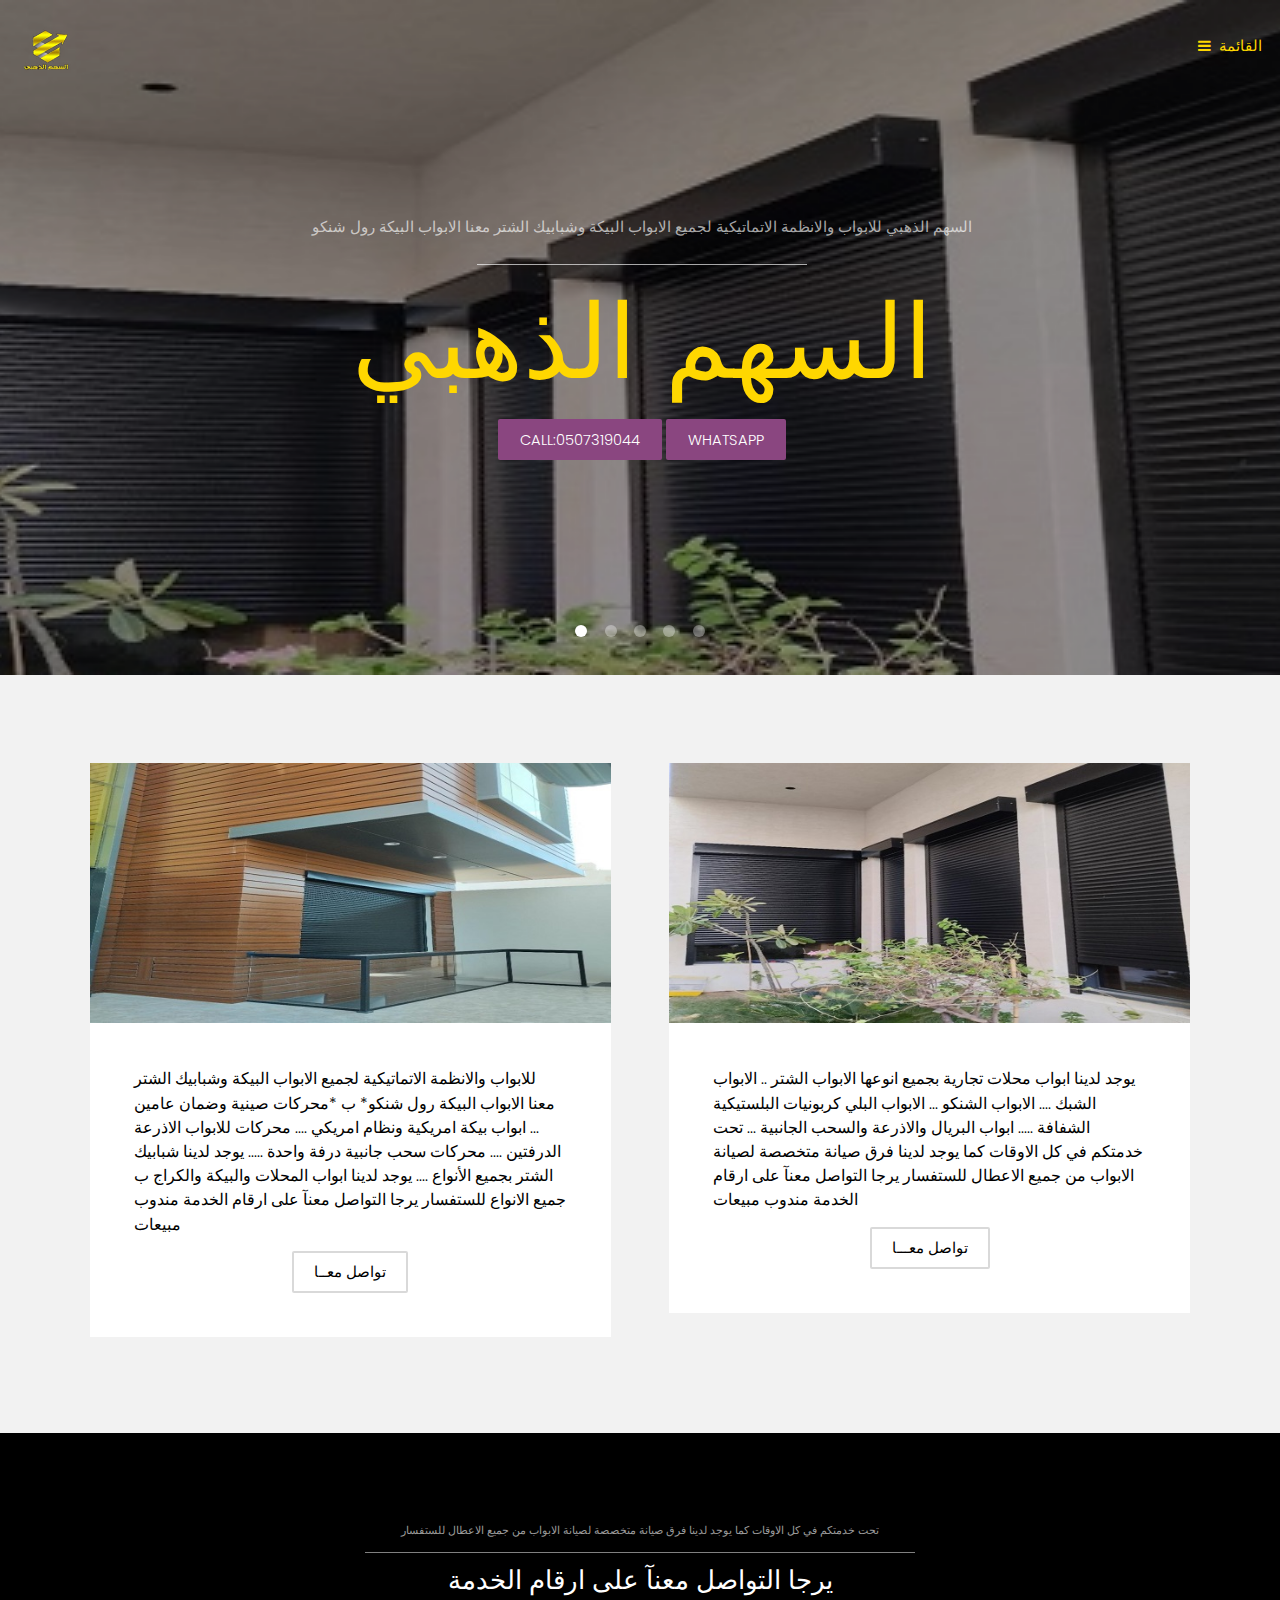
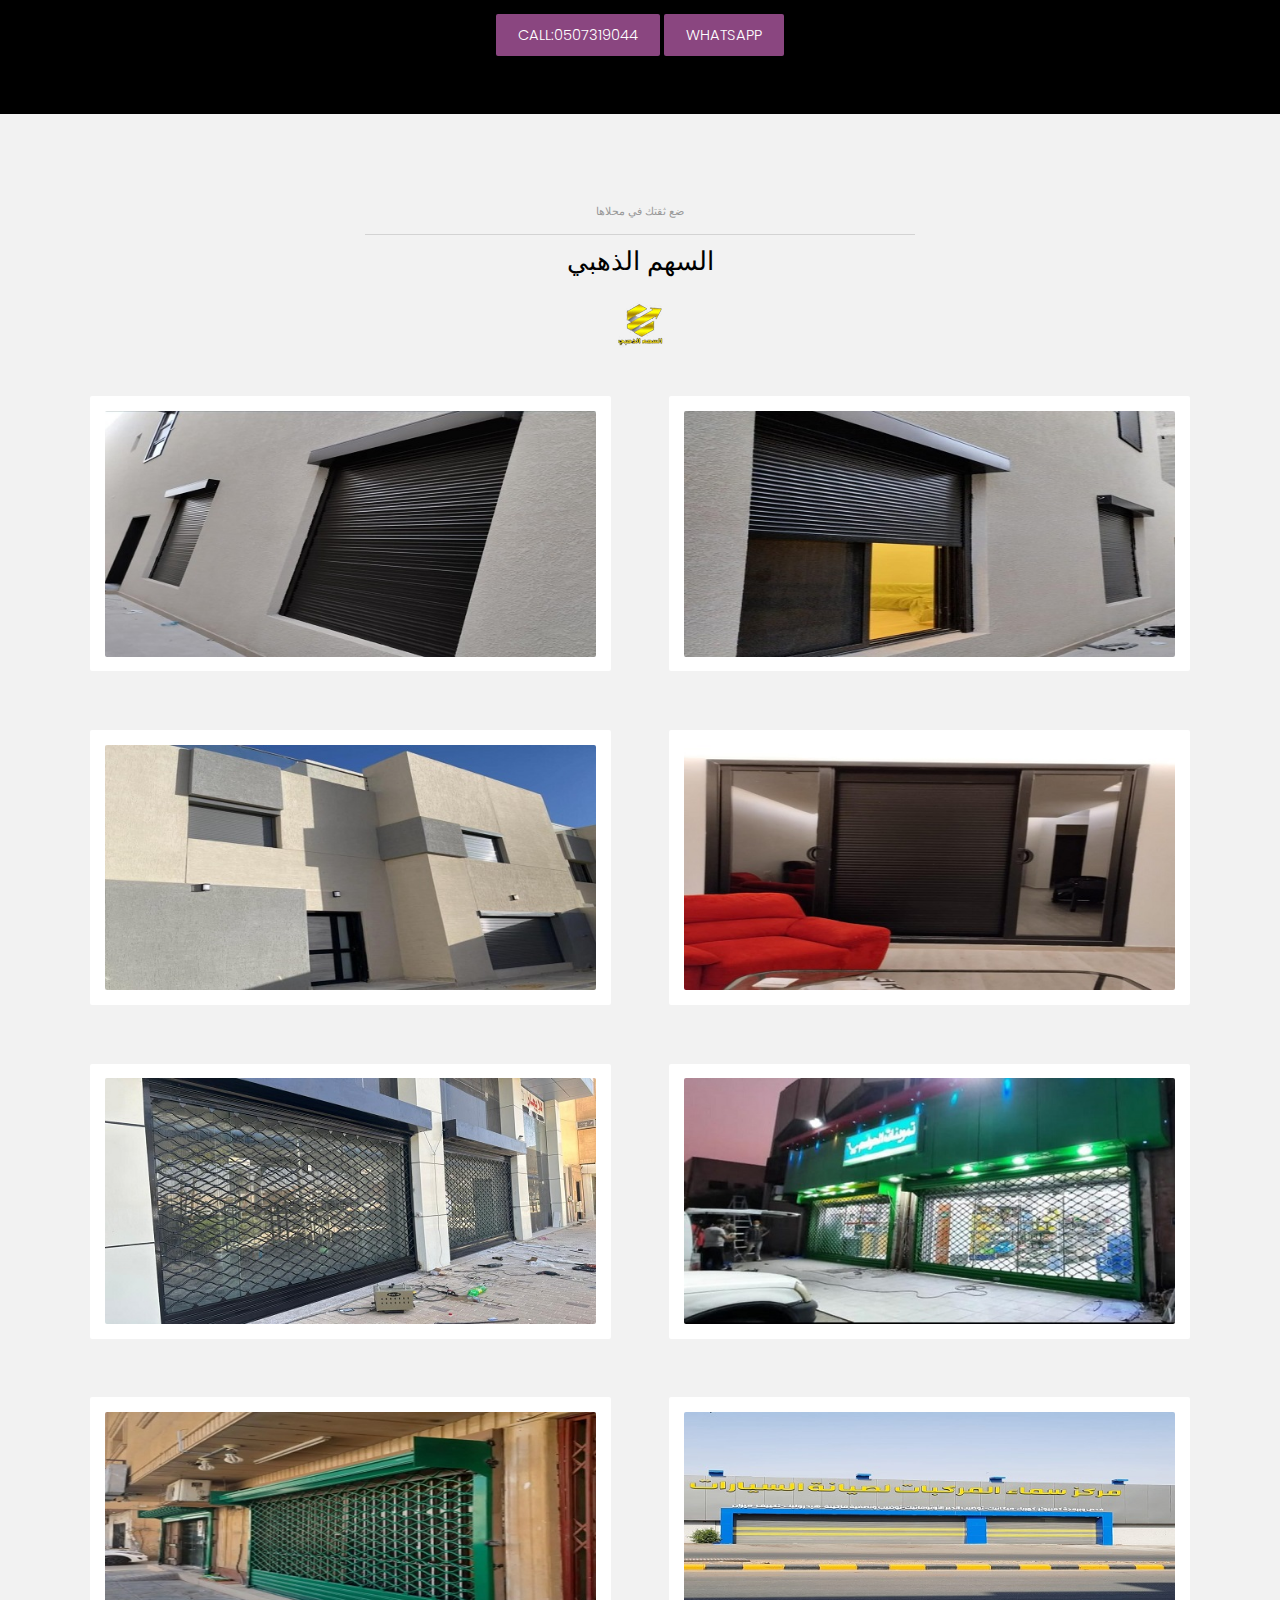
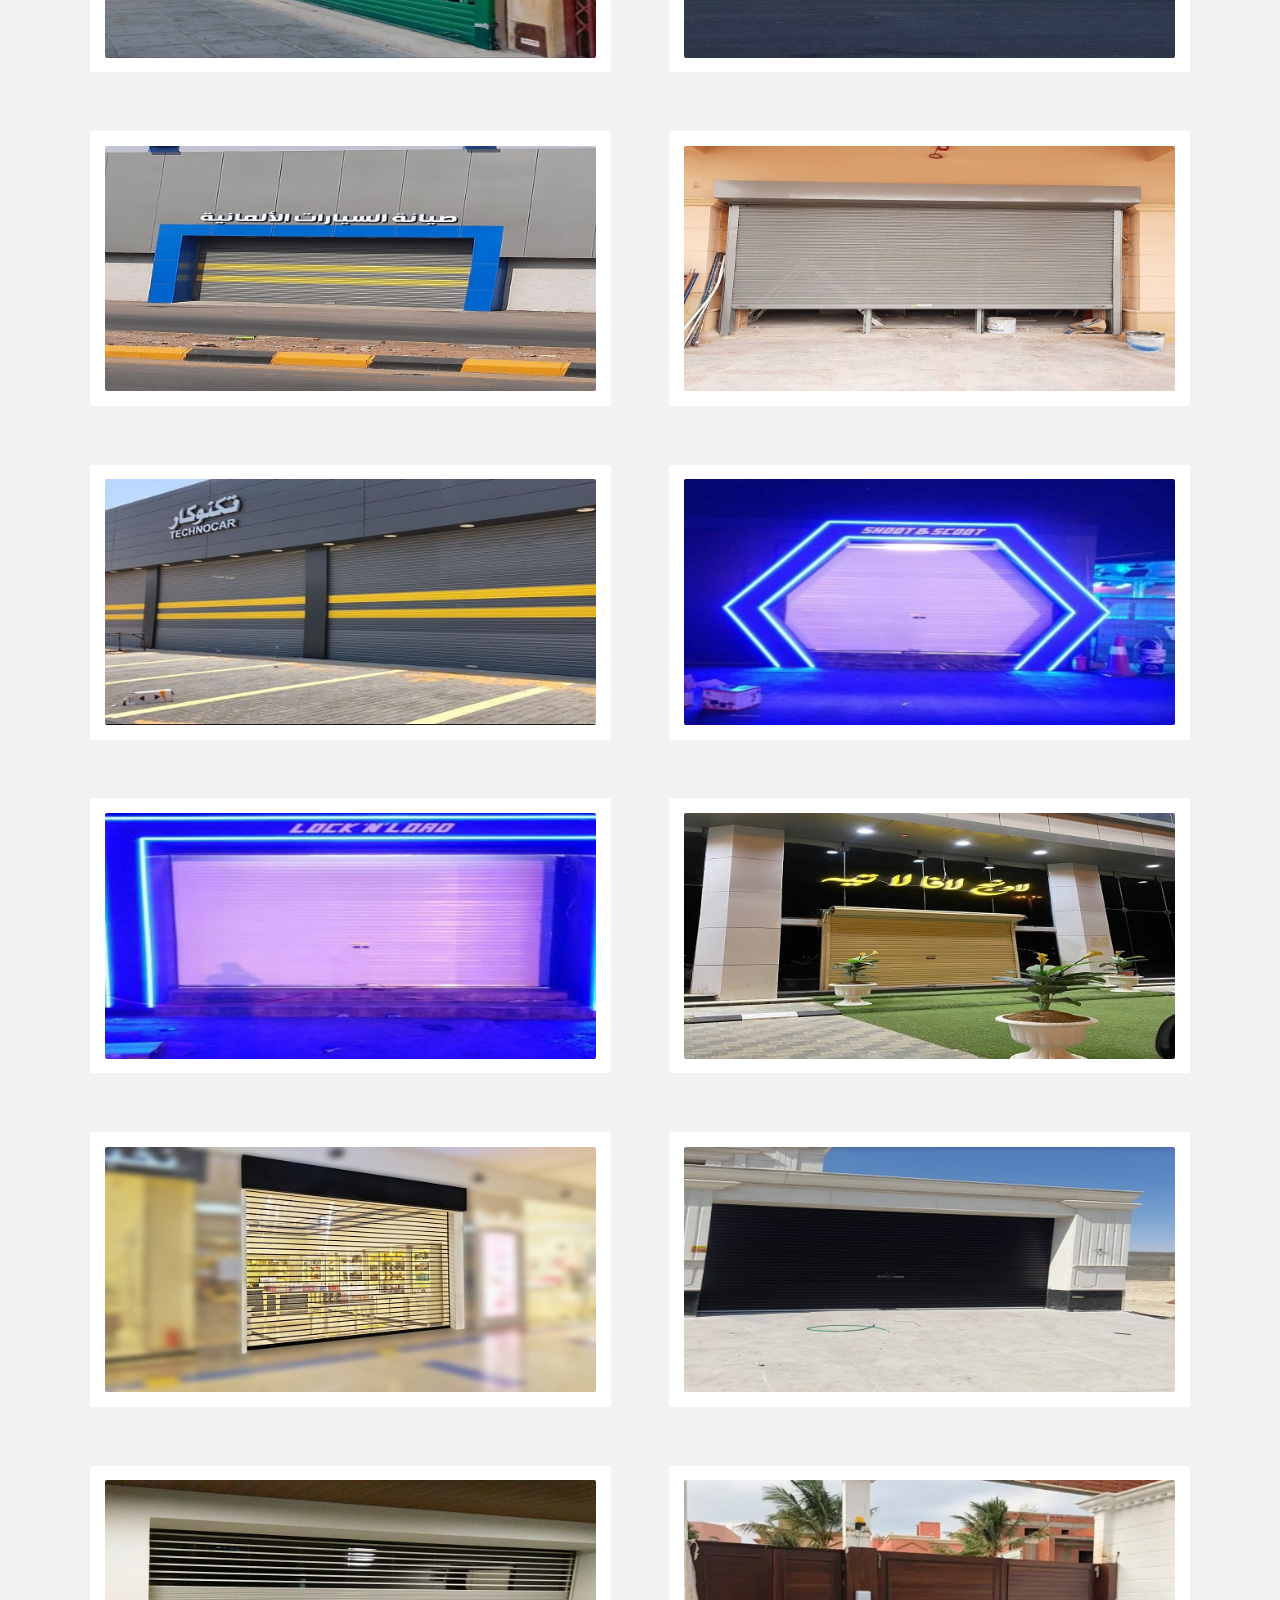
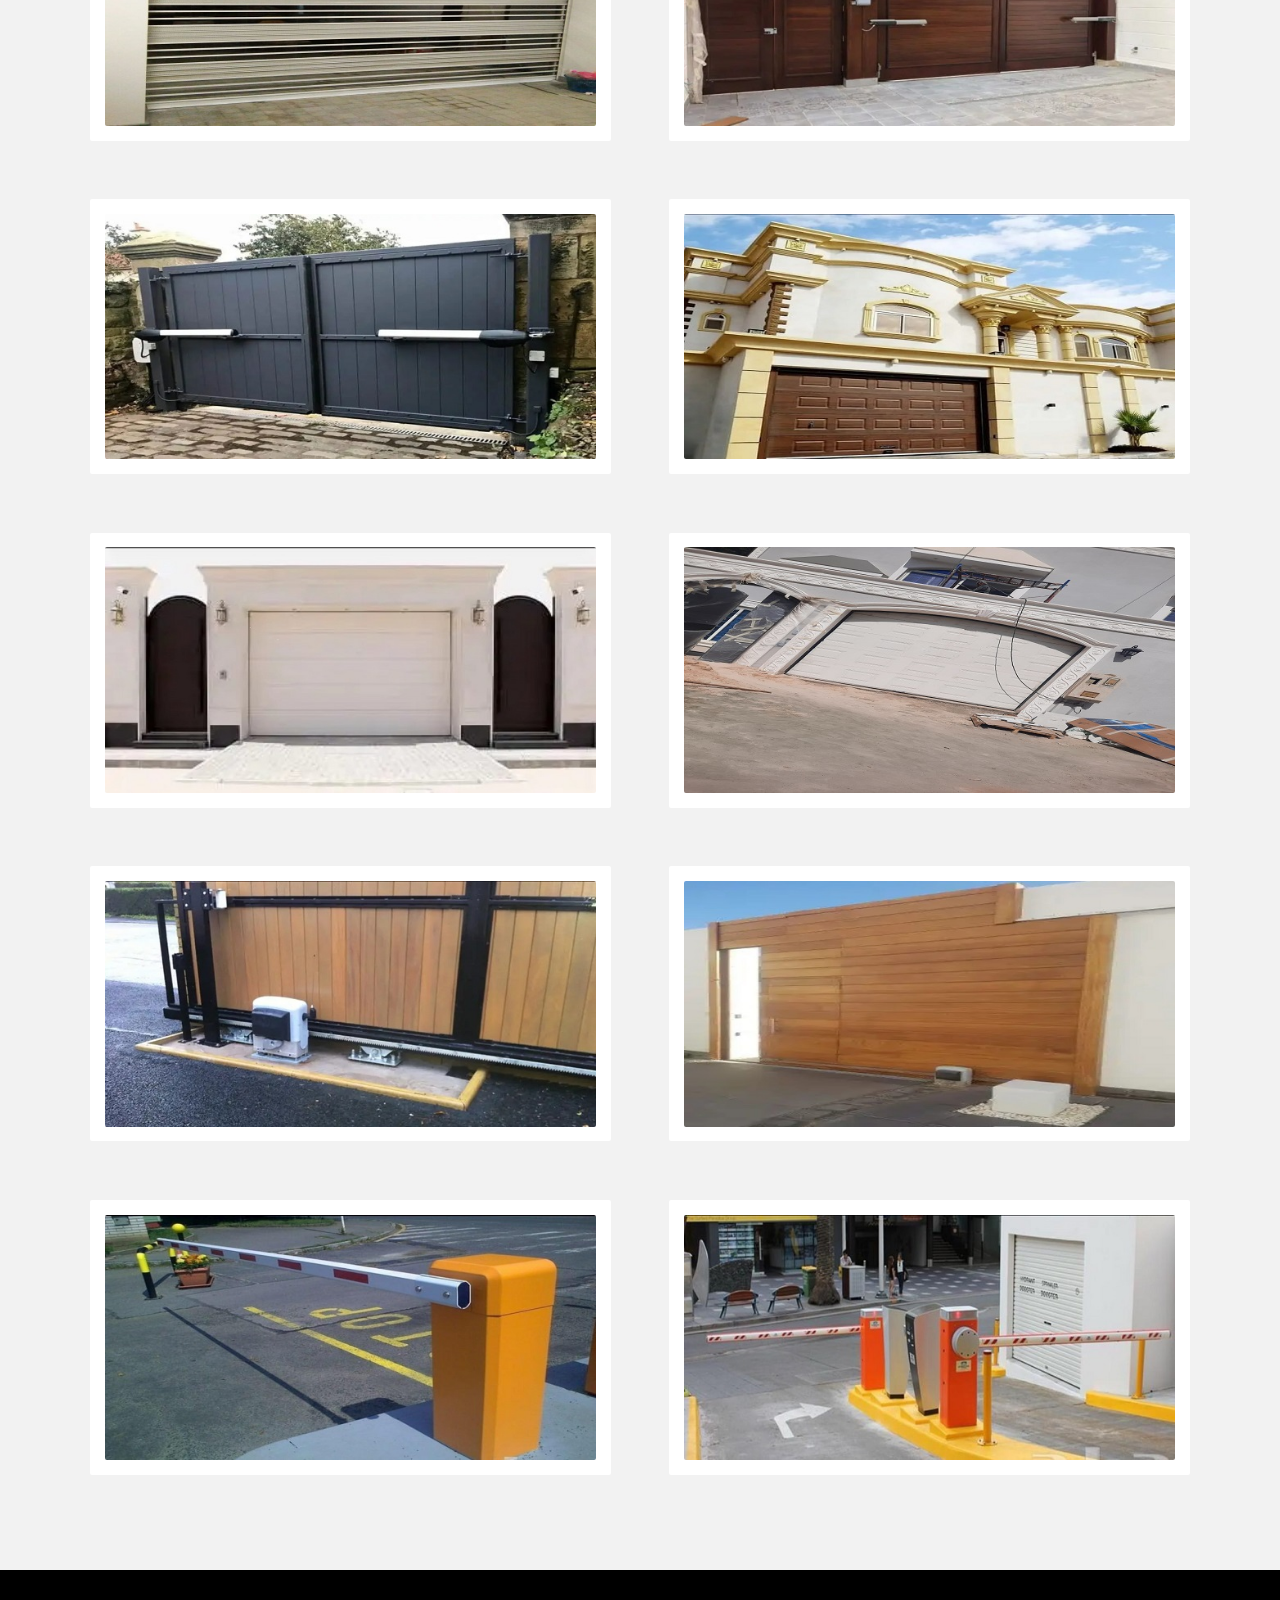
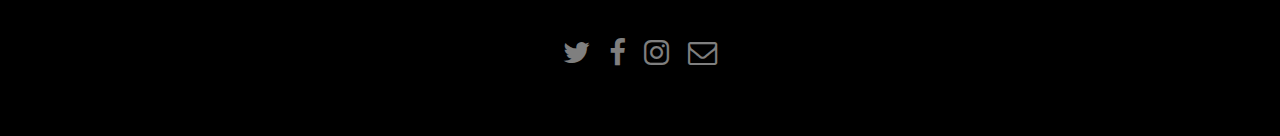
==== index.html @ 0636a615 "Add files via upload" ====
<!DOCTYPE HTML>
<!--
	Hielo by TEMPLATED
	templated.co @templatedco
	Released for free under the Creative Commons Attribution 3.0 license (templated.co/license)
-->
<html>
	<head>
		<title>Hielo by TEMPLATED</title>
		<meta charset="utf-8" />
		<meta name="viewport" content="width=device-width, initial-scale=1" />
		<link rel="stylesheet" href="assets/css/main.css" />
	</head>
	<body>

		<!-- Header -->
			<header id="header" class="alt">
				<div class="logo"><a href="index.html"><img src="images/lop.png"  /> </a></div>
				<a style="color:gold" href="#menu">القائمة</a>
			</header>

		<!-- Nav -->
			<nav id="menu">
				<ul class="links">
					<li><a href="index.html">الرئسية</a></li>
					<li><a href="generic.html">نبذة عنا</a></li>
					
				</ul>
			</nav>

		<!-- Banner -->
			<section class="banner full">
				<article>
					<img src="images/2.jpg" alt="" />
					<div class="inner">
						<header>
							<p>السهم الذهبي للابواب والانظمة الاتماتيكية لجميع الابواب البيكة وشبابيك الشتر معنا الابواب البيكة رول شنكو <a href="https://templated.co"></a></p>
						
							<h2 style="color:gold">السهم الذهبي</h2>
							<samp>
								<img src="images/lop.png" alt="" />
								<a  href="tel:0507319044" class="button special"> CALL:0507319044</a>
								<a href="https://api.whatsapp.com/send?phone=+966507319044" class="button special">WhatsApp </a>
							</samp>
						</header>
					</div>
				</article>
				<article>
					<img src="images/20.jpg" alt="" />
					<div class="inner">
						<header>
							<p>محركات صينية وضمان عامين ... ابواب بيكة امريكية ونظام امريكي .... محركات للابواب الاذرعة الدرفتين</p>
							<h2 style="color:gold">السهم الذهبي</h2>
							<samp>
								<a href="tel:0507319044" class="button special">CALL:0507319044</a>
								<a href="ttps://api.whatsapp.com/send?phone=0507319044" class="button special">WhatsApp </a>
							</samp>
						</header>
					</div>
				</article>
				<article>
					<img src="images/4.jpg"  alt="" />
					<div class="inner">
						<header>
							<p>محركات سحب جانبية درفة واحدة ..... يوجد لدينا شبابيك الشتر بجميع الأنواع .... يوجد لدينا ابواب المحلات والبيكة والكراج ب جميع الانواع</p>
							<img src="images/logo.jpg"  alt="" />
								
							<h2 style="color:gold">السهم الذهبي</h2>
							<samp>
								<a href="tel:0507319044" class="button special">CALL:0507319044</a>
								<a href="https://api.whatsapp.com/send?phone=+966507319044" class="button special">WhatsApp </a>
							</samp>
							
						</header>
					</div> 
				</article>
				<article>
					<img src="images/17.jpg"  alt="" />
					<div class="inner">
						<header>
							<p>الابواب الشبك .... الابواب الشنكو ... الابواب البلي كربونيات البلستيكية الشفافة ..... ابواب البريال والاذرعة والسحب الجانبية</p>
							<h2 style="color:gold">السهم الذهبي</h2>
						
							<samp>
								<a href="tel:0507319044" class="button special">CALL:0507319044</a>
								<a href="https://api.whatsapp.com/send?phone=+966507319044" class="button special">WhatsApp </a>
							</samp>
						
						</header>
					</div>
				</article>
				<article>
					<img src="images/12.jpg"  alt="" />
					<div class="inner">
						<header>
							<p>تحت خدمتكم في كل الاوقات كما يوجد لدينا فرق صيانة متخصصة لصيانة الابواب من جميع الاعطال للستفسار يرجا التواصل معنآ على ارقام الخدمة</p>
							<h2 style="color:gold">السهم الذهبي</h2>
							<samp>
								<a href="tel:0507319044" class="button special">CALL:0507319044</a>
								<a href="ttps://api.whatsapp.com/send?phone=0507319044" class="button special">WhatsApp </a>
							</samp>
						</header>
					</div>
				</article>
			</section>

		<!-- One -->
			<section id="one" class="wrapper style2">
				<div class="inner">
					<div class="grid-style">

						<div>
							<div class="box">
								<div class="image fit">
									<img src="images/1.jpg" alt="" />
								</div>
								<div class="content">
								
									<h4> للابواب والانظمة الاتماتيكية لجميع الابواب البيكة وشبابيك الشتر معنا الابواب البيكة رول شنكو* ب *محركات صينية وضمان عامين ... ابواب بيكة امريكية ونظام امريكي .... محركات للابواب الاذرعة الدرفتين .... محركات سحب جانبية درفة واحدة ..... يوجد لدينا شبابيك الشتر بجميع الأنواع .... يوجد لدينا ابواب المحلات والبيكة والكراج ب جميع الانواع  للستفسار يرجا التواصل معنآ على ارقام الخدمة
										مندوب مبيعات</h4>
									<footer class="align-center">
										<a href="#" class="button alt">تواصل معــا</a>
									</footer>
								</div>
							</div>
						</div>

						<div>
							<div class="box">
								<div class="image fit">
									<img src="images/2.jpg" alt="" />
								</div>
								<div class="content">
								
									<h4>يوجد لدينا ابواب محلات تجارية بجميع انوعها الابواب الشتر .. الابواب الشبك .... الابواب الشنكو ... الابواب البلي كربونيات البلستيكية الشفافة ..... ابواب البريال والاذرعة والسحب الجانبية ... تحت خدمتكم في كل الاوقات كما يوجد لدينا فرق صيانة متخصصة لصيانة الابواب من جميع الاعطال للستفسار يرجا التواصل معنآ على ارقام الخدمة
										مندوب مبيعات</h4>
									<footer class="align-center">
										<a href="#" class="button alt">تواصل معـــا</a>
									</footer>
								</div>
							</div>
						</div>

					</div>
				</div>
			</section>

		<!-- Two -->
			<section id="two" class="wrapper style3">
				<div class="inner">
					<header class="align-center">
						<p> تحت خدمتكم في كل الاوقات كما يوجد لدينا فرق صيانة متخصصة لصيانة الابواب من جميع الاعطال للستفسار</p>
						<h2>يرجا التواصل معنآ على ارقام الخدمة</h2>
						<samp>
							<a href="tel:0507319044" class="button special">CALL:0507319044</a>
							<a href="ttps://api.whatsapp.com/send?phone=0507319044" class="button special">WhatsApp </a>
						</samp>
					</header>
				</div>
			</section>

		<!-- Three -->
			<section id="three" class="wrapper style2">
				<div class="inner">
					<header class="align-center">
						<p class="special">ضع ثقتك في محلاها</p>
						<samp><h2 >السهم الذهبي</h2>
						
								<a href="#"><img src="images/lop.png" alt="" /></a>
							
						
					</samp>
					</header>
					<div class="gallery">
						<div>
							<div class="image fit">
								<a href="#"><img src="images/3.jpg" alt="" /></a>
							</div>
						</div>
						<div>
							<div class="image fit">
								<a href="#"><img src="images/4.jpg" alt="" /></a>
							</div>
						</div>
						<div>
							<div class="image fit">
								<a href="#"><img src="images/5.jpg" alt="" /></a>
							</div>
						</div>
						<div>
							<div class="image fit">
								<a href="#"><img src="images/6.jpg" alt="" /></a>
							</div>
						</div>
						<div>
							<div class="image fit">
								<a href="#"><img src="images/7.jpg" alt="" /></a>
							</div>
						</div>
						<div>
							<div class="image fit">
								<a href="#"><img src="images/8.jpg" alt="" /></a>
							</div>
						</div>
						<div>
							<div class="image fit">
								<a href="#"><img src="images/9.jpg" alt="" /></a>
							</div>
						</div>
						<div>
							<div class="image fit">
								<a href="#"><img src="images/10.jpg" alt="" /></a>
							</div>
						</div>
						<div>
							<div class="image fit">
								<a href="#"><img src="images/11.jpg" alt="" /></a>
							</div>
						</div>
						<div>
							<div class="image fit">
								<a href="#"><img src="images/12.jpg" alt="" /></a>
							</div>
						</div>
						<div>
							<div class="image fit">
								<a href="#"><img src="images/13.jpg" alt="" /></a>
							</div>
						</div>
						<div>
							<div class="image fit">
								<a href="#"><img src="images/14.jpg" alt="" /></a>
							</div>
						</div>
						<div>
							<div class="image fit">
								<a href="#"><img src="images/15.jpg" alt="" /></a>
							</div>
						</div>
						<div>
							<div class="image fit">
								<a href="#"><img src="images/16.jpg" alt="" /></a>
							</div>
						</div>
						<div>
							<div class="image fit">
								<a href="#"><img src="images/17.jpg" alt="" /></a>
							</div>
						</div>
						<div>
							<div class="image fit">
								<a href="#"><img src="images/18.jpg" alt="" /></a>
							</div>
						</div>
						<div>
							<div class="image fit">
								<a href="#"><img src="images/19.jpg" alt="" /></a>
							</div>
						</div>
						<div>
							<div class="image fit">
								<a href="#"><img src="images/20.jpg" alt="" /></a>
							</div>
						</div>
						<div>
							<div class="image fit">
								<a href="#"><img src="images/21.jpg" alt="" /></a>
							</div>
						</div>
						<div>
							<div class="image fit">
								<a href="#"><img src="images/22.jpg" alt="" /></a>
							</div>
						</div>
						<div>
							<div class="image fit">
								<a href="#"><img src="images/23.jpg" alt="" /></a>
							</div>
						</div>
						<div>
							<div class="image fit">
								<a href="#"><img src="images/24.jpg" alt="" /></a>
							</div>
						</div>
						<div>
							<div class="image fit">
								<a href="#"><img src="images/25.jpg" alt="" /></a>
							</div>
						</div>
						<div>
							<div class="image fit">
								<a href="#"><img src="images/26.jpg" alt="" /></a>
							</div>
						</div>
						<div>
							<div class="image fit">
								<a href="#"><img src="images/27.jpg" alt="" /></a>
							</div>
						</div>
						<div>
							<div class="image fit">
								<a href="#"><img src="images/28.jpg" alt="" /></a>
							</div>
						</div>
					</div>
				</div>
			</section>


		<!-- Footer -->
			<footer id="footer">
				<div class="container">
					<ul class="icons">
						<li><a href="#" class="icon fa-twitter"><span class="label">Twitter</span></a></li>
						<li><a href="#" class="icon fa-facebook"><span class="label">Facebook</span></a></li>
						<li><a href="#" class="icon fa-instagram"><span class="label">Instagram</span></a></li>
						<li><a href="#" class="icon fa-envelope-o"><span class="label">Email</span></a></li>
					</ul>
				</div>
			</footer>

	

		<!-- Scripts -->
			<script src="assets/js/jquery.min.js"></script>
			<script src="assets/js/jquery.scrollex.min.js"></script>
			<script src="assets/js/skel.min.js"></script>
			<script src="assets/js/util.js"></script>
			<script src="assets/js/main.js"></script>

	</body>
</html>
---- assets/css/main.css ----
@charset "UTF-8";
@import url(font-awesome.min.css);
@import url("https://fonts.googleapis.com/css?family=Poppins:300,400,500,600,700");

/*
	Hielo by TEMPLATED
	templated.co @templatedco
	Released for free under the Creative Commons Attribution 3.0 license (templated.co/license)
*/

/* Reset */

	html, body, div, span, applet, object, iframe, h1, h2, h3, h4, h5, h6, p, blockquote, pre, a, abbr, acronym, address, big, cite, code, del, dfn, em, img, ins, kbd, q, s, samp, small, strike, strong, sub, sup, tt, var, b, u, i, center, dl, dt, dd, ol, ul, li, fieldset, form, label, legend, table, caption, tbody, tfoot, thead, tr, th, td, article, aside, canvas, details, embed, figure, figcaption, footer, header, hgroup, menu, nav, output, ruby, section, summary, time, mark, audio, video {
		margin: 0;
		padding: 0;
		border: 0;
		font-size: 100%;
		font: inherit;
		vertical-align: baseline;
	}

	article, aside, details, figcaption, figure, footer, header, hgroup, menu, nav, section {
		display: block;
	}

	body {
		line-height: 1;
	}

	ol, ul {
		list-style: none;
	}

	blockquote, q {
		quotes: none;
	}

	blockquote:before, blockquote:after, q:before, q:after {
		content: '';
		content: none;
	}

	table {
		border-collapse: collapse;
		border-spacing: 0;
	}

	body {
		-webkit-text-size-adjust: none;
	}

/* Box Model */

	*, *:before, *:after {
		-moz-box-sizing: border-box;
		-webkit-box-sizing: border-box;
		box-sizing: border-box;
	}

/* Containers */

	.container {
		margin-left: auto;
		margin-right: auto;
	}

	.container.\31 25\25 {
		width: 100%;
		max-width: 100rem;
		min-width: 80rem;
	}

	.container.\37 5\25 {
		width: 60rem;
	}

	.container.\35 0\25 {
		width: 40rem;
	}

	.container.\32 5\25 {
		width: 20rem;
	}

	.container {
		width: 80rem;
	}

	@media screen and (max-width: 1680px) {

		.container.\31 25\25 {
			width: 100%;
			max-width: 100rem;
			min-width: 80rem;
		}

		.container.\37 5\25 {
			width: 60rem;
		}

		.container.\35 0\25 {
			width: 40rem;
		}

		.container.\32 5\25 {
			width: 20rem;
		}

		.container {
			width: 80rem;
		}

	}

	@media screen and (max-width: 1280px) {

		.container.\31 25\25 {
			width: 100%;
			max-width: 81.25rem;
			min-width: 65rem;
		}

		.container.\37 5\25 {
			width: 48.75rem;
		}

		.container.\35 0\25 {
			width: 32.5rem;
		}

		.container.\32 5\25 {
			width: 16.25rem;
		}

		.container {
			width: 65rem;
		}

	}

	@media screen and (max-width: 980px) {

		.container.\31 25\25 {
			width: 100%;
			max-width: 112.5%;
			min-width: 90%;
		}

		.container.\37 5\25 {
			width: 67.5%;
		}

		.container.\35 0\25 {
			width: 45%;
		}

		.container.\32 5\25 {
			width: 22.5%;
		}

		.container {
			width: 90%;
		}

	}

	@media screen and (max-width: 736px) {

		.container.\31 25\25 {
			width: 100%;
			max-width: 112.5%;
			min-width: 90%;
		}

		.container.\37 5\25 {
			width: 67.5%;
		}

		.container.\35 0\25 {
			width: 45%;
		}

		.container.\32 5\25 {
			width: 22.5%;
		}

		.container {
			width: 90% !important;
		}

	}

	@media screen and (max-width: 480px) {

		.container.\31 25\25 {
			width: 100%;
			max-width: 112.5%;
			min-width: 90%;
		}

		.container.\37 5\25 {
			width: 67.5%;
		}

		.container.\35 0\25 {
			width: 45%;
		}

		.container.\32 5\25 {
			width: 22.5%;
		}

		.container {
			width: 90% !important;
		}

	}

/* Grid */

	.row {
		border-bottom: solid 1px transparent;
		-moz-box-sizing: border-box;
		-webkit-box-sizing: border-box;
		box-sizing: border-box;
	}

	.row > * {
		float: left;
		-moz-box-sizing: border-box;
		-webkit-box-sizing: border-box;
		box-sizing: border-box;
	}

	.row:after, .row:before {
		content: '';
		display: block;
		clear: both;
		height: 0;
	}

	.row.uniform > * > :first-child {
		margin-top: 0;
	}

	.row.uniform > * > :last-child {
		margin-bottom: 0;
	}

	.row.\30 \25 > * {
		padding: 0 0 0 0rem;
	}

	.row.\30 \25 {
		margin: 0 0 -1px 0rem;
	}

	.row.uniform.\30 \25 > * {
		padding: 0rem 0 0 0rem;
	}

	.row.uniform.\30 \25 {
		margin: 0rem 0 -1px 0rem;
	}

	.row > * {
		padding: 0 0 0 2rem;
	}

	.row {
		margin: 0 0 -1px -2rem;
	}

	.row.uniform > * {
		padding: 2rem 0 0 2rem;
	}

	.row.uniform {
		margin: -2rem 0 -1px -2rem;
	}

	.row.\32 00\25 > * {
		padding: 0 0 0 4rem;
	}

	.row.\32 00\25 {
		margin: 0 0 -1px -4rem;
	}

	.row.uniform.\32 00\25 > * {
		padding: 4rem 0 0 4rem;
	}

	.row.uniform.\32 00\25 {
		margin: -4rem 0 -1px -4rem;
	}

	.row.\31 50\25 > * {
		padding: 0 0 0 3rem;
	}

	.row.\31 50\25 {
		margin: 0 0 -1px -3rem;
	}

	.row.uniform.\31 50\25 > * {
		padding: 3rem 0 0 3rem;
	}

	.row.uniform.\31 50\25 {
		margin: -3rem 0 -1px -3rem;
	}

	.row.\35 0\25 > * {
		padding: 0 0 0 1rem;
	}

	.row.\35 0\25 {
		margin: 0 0 -1px -1rem;
	}

	.row.uniform.\35 0\25 > * {
		padding: 1rem 0 0 1rem;
	}

	.row.uniform.\35 0\25 {
		margin: -1rem 0 -1px -1rem;
	}

	.row.\32 5\25 > * {
		padding: 0 0 0 0.5rem;
	}

	.row.\32 5\25 {
		margin: 0 0 -1px -0.5rem;
	}

	.row.uniform.\32 5\25 > * {
		padding: 0.5rem 0 0 0.5rem;
	}

	.row.uniform.\32 5\25 {
		margin: -0.5rem 0 -1px -0.5rem;
	}

	.\31 2u, .\31 2u\24 {
		width: 100%;
		clear: none;
		margin-left: 0;
	}

	.\31 1u, .\31 1u\24 {
		width: 91.6666666667%;
		clear: none;
		margin-left: 0;
	}

	.\31 0u, .\31 0u\24 {
		width: 83.3333333333%;
		clear: none;
		margin-left: 0;
	}

	.\39 u, .\39 u\24 {
		width: 75%;
		clear: none;
		margin-left: 0;
	}

	.\38 u, .\38 u\24 {
		width: 66.6666666667%;
		clear: none;
		margin-left: 0;
	}

	.\37 u, .\37 u\24 {
		width: 58.3333333333%;
		clear: none;
		margin-left: 0;
	}

	.\36 u, .\36 u\24 {
		width: 50%;
		clear: none;
		margin-left: 0;
	}

	.\35 u, .\35 u\24 {
		width: 41.6666666667%;
		clear: none;
		margin-left: 0;
	}

	.\34 u, .\34 u\24 {
		width: 33.3333333333%;
		clear: none;
		margin-left: 0;
	}

	.\33 u, .\33 u\24 {
		width: 25%;
		clear: none;
		margin-left: 0;
	}

	.\32 u, .\32 u\24 {
		width: 16.6666666667%;
		clear: none;
		margin-left: 0;
	}

	.\31 u, .\31 u\24 {
		width: 8.3333333333%;
		clear: none;
		margin-left: 0;
	}

	.\31 2u\24 + *,
	.\31 1u\24 + *,
	.\31 0u\24 + *,
	.\39 u\24 + *,
	.\38 u\24 + *,
	.\37 u\24 + *,
	.\36 u\24 + *,
	.\35 u\24 + *,
	.\34 u\24 + *,
	.\33 u\24 + *,
	.\32 u\24 + *,
	.\31 u\24 + * {
		clear: left;
	}

	.\-11u {
		margin-left: 91.66667%;
	}

	.\-10u {
		margin-left: 83.33333%;
	}

	.\-9u {
		margin-left: 75%;
	}

	.\-8u {
		margin-left: 66.66667%;
	}

	.\-7u {
		margin-left: 58.33333%;
	}

	.\-6u {
		margin-left: 50%;
	}

	.\-5u {
		margin-left: 41.66667%;
	}

	.\-4u {
		margin-left: 33.33333%;
	}

	.\-3u {
		margin-left: 25%;
	}

	.\-2u {
		margin-left: 16.66667%;
	}

	.\-1u {
		margin-left: 8.33333%;
	}

	@media screen and (max-width: 1680px) {

		.row > * {
			padding: 0 0 0 2rem;
		}

		.row {
			margin: 0 0 -1px -2rem;
		}

		.row.uniform > * {
			padding: 2rem 0 0 2rem;
		}

		.row.uniform {
			margin: -2rem 0 -1px -2rem;
		}

		.row.\32 00\25 > * {
			padding: 0 0 0 4rem;
		}

		.row.\32 00\25 {
			margin: 0 0 -1px -4rem;
		}

		.row.uniform.\32 00\25 > * {
			padding: 4rem 0 0 4rem;
		}

		.row.uniform.\32 00\25 {
			margin: -4rem 0 -1px -4rem;
		}

		.row.\31 50\25 > * {
			padding: 0 0 0 3rem;
		}

		.row.\31 50\25 {
			margin: 0 0 -1px -3rem;
		}

		.row.uniform.\31 50\25 > * {
			padding: 3rem 0 0 3rem;
		}

		.row.uniform.\31 50\25 {
			margin: -3rem 0 -1px -3rem;
		}

		.row.\35 0\25 > * {
			padding: 0 0 0 1rem;
		}

		.row.\35 0\25 {
			margin: 0 0 -1px -1rem;
		}

		.row.uniform.\35 0\25 > * {
			padding: 1rem 0 0 1rem;
		}

		.row.uniform.\35 0\25 {
			margin: -1rem 0 -1px -1rem;
		}

		.row.\32 5\25 > * {
			padding: 0 0 0 0.5rem;
		}

		.row.\32 5\25 {
			margin: 0 0 -1px -0.5rem;
		}

		.row.uniform.\32 5\25 > * {
			padding: 0.5rem 0 0 0.5rem;
		}

		.row.uniform.\32 5\25 {
			margin: -0.5rem 0 -1px -0.5rem;
		}

		.\31 2u\28xlarge\29, .\31 2u\24\28xlarge\29 {
			width: 100%;
			clear: none;
			margin-left: 0;
		}

		.\31 1u\28xlarge\29, .\31 1u\24\28xlarge\29 {
			width: 91.6666666667%;
			clear: none;
			margin-left: 0;
		}

		.\31 0u\28xlarge\29, .\31 0u\24\28xlarge\29 {
			width: 83.3333333333%;
			clear: none;
			margin-left: 0;
		}

		.\39 u\28xlarge\29, .\39 u\24\28xlarge\29 {
			width: 75%;
			clear: none;
			margin-left: 0;
		}

		.\38 u\28xlarge\29, .\38 u\24\28xlarge\29 {
			width: 66.6666666667%;
			clear: none;
			margin-left: 0;
		}

		.\37 u\28xlarge\29, .\37 u\24\28xlarge\29 {
			width: 58.3333333333%;
			clear: none;
			margin-left: 0;
		}

		.\36 u\28xlarge\29, .\36 u\24\28xlarge\29 {
			width: 50%;
			clear: none;
			margin-left: 0;
		}

		.\35 u\28xlarge\29, .\35 u\24\28xlarge\29 {
			width: 41.6666666667%;
			clear: none;
			margin-left: 0;
		}

		.\34 u\28xlarge\29, .\34 u\24\28xlarge\29 {
			width: 33.3333333333%;
			clear: none;
			margin-left: 0;
		}

		.\33 u\28xlarge\29, .\33 u\24\28xlarge\29 {
			width: 25%;
			clear: none;
			margin-left: 0;
		}

		.\32 u\28xlarge\29, .\32 u\24\28xlarge\29 {
			width: 16.6666666667%;
			clear: none;
			margin-left: 0;
		}

		.\31 u\28xlarge\29, .\31 u\24\28xlarge\29 {
			width: 8.3333333333%;
			clear: none;
			margin-left: 0;
		}

		.\31 2u\24\28xlarge\29 + *,
		.\31 1u\24\28xlarge\29 + *,
		.\31 0u\24\28xlarge\29 + *,
		.\39 u\24\28xlarge\29 + *,
		.\38 u\24\28xlarge\29 + *,
		.\37 u\24\28xlarge\29 + *,
		.\36 u\24\28xlarge\29 + *,
		.\35 u\24\28xlarge\29 + *,
		.\34 u\24\28xlarge\29 + *,
		.\33 u\24\28xlarge\29 + *,
		.\32 u\24\28xlarge\29 + *,
		.\31 u\24\28xlarge\29 + * {
			clear: left;
		}

		.\-11u\28xlarge\29 {
			margin-left: 91.66667%;
		}

		.\-10u\28xlarge\29 {
			margin-left: 83.33333%;
		}

		.\-9u\28xlarge\29 {
			margin-left: 75%;
		}

		.\-8u\28xlarge\29 {
			margin-left: 66.66667%;
		}

		.\-7u\28xlarge\29 {
			margin-left: 58.33333%;
		}

		.\-6u\28xlarge\29 {
			margin-left: 50%;
		}

		.\-5u\28xlarge\29 {
			margin-left: 41.66667%;
		}

		.\-4u\28xlarge\29 {
			margin-left: 33.33333%;
		}

		.\-3u\28xlarge\29 {
			margin-left: 25%;
		}

		.\-2u\28xlarge\29 {
			margin-left: 16.66667%;
		}

		.\-1u\28xlarge\29 {
			margin-left: 8.33333%;
		}

	}

	@media screen and (max-width: 1280px) {

		.row > * {
			padding: 0 0 0 1.5rem;
		}

		.row {
			margin: 0 0 -1px -1.5rem;
		}

		.row.uniform > * {
			padding: 1.5rem 0 0 1.5rem;
		}

		.row.uniform {
			margin: -1.5rem 0 -1px -1.5rem;
		}

		.row.\32 00\25 > * {
			padding: 0 0 0 3rem;
		}

		.row.\32 00\25 {
			margin: 0 0 -1px -3rem;
		}

		.row.uniform.\32 00\25 > * {
			padding: 3rem 0 0 3rem;
		}

		.row.uniform.\32 00\25 {
			margin: -3rem 0 -1px -3rem;
		}

		.row.\31 50\25 > * {
			padding: 0 0 0 2.25rem;
		}

		.row.\31 50\25 {
			margin: 0 0 -1px -2.25rem;
		}

		.row.uniform.\31 50\25 > * {
			padding: 2.25rem 0 0 2.25rem;
		}

		.row.uniform.\31 50\25 {
			margin: -2.25rem 0 -1px -2.25rem;
		}

		.row.\35 0\25 > * {
			padding: 0 0 0 0.75rem;
		}

		.row.\35 0\25 {
			margin: 0 0 -1px -0.75rem;
		}

		.row.uniform.\35 0\25 > * {
			padding: 0.75rem 0 0 0.75rem;
		}

		.row.uniform.\35 0\25 {
			margin: -0.75rem 0 -1px -0.75rem;
		}

		.row.\32 5\25 > * {
			padding: 0 0 0 0.375rem;
		}

		.row.\32 5\25 {
			margin: 0 0 -1px -0.375rem;
		}

		.row.uniform.\32 5\25 > * {
			padding: 0.375rem 0 0 0.375rem;
		}

		.row.uniform.\32 5\25 {
			margin: -0.375rem 0 -1px -0.375rem;
		}

		.\31 2u\28large\29, .\31 2u\24\28large\29 {
			width: 100%;
			clear: none;
			margin-left: 0;
		}

		.\31 1u\28large\29, .\31 1u\24\28large\29 {
			width: 91.6666666667%;
			clear: none;
			margin-left: 0;
		}

		.\31 0u\28large\29, .\31 0u\24\28large\29 {
			width: 83.3333333333%;
			clear: none;
			margin-left: 0;
		}

		.\39 u\28large\29, .\39 u\24\28large\29 {
			width: 75%;
			clear: none;
			margin-left: 0;
		}

		.\38 u\28large\29, .\38 u\24\28large\29 {
			width: 66.6666666667%;
			clear: none;
			margin-left: 0;
		}

		.\37 u\28large\29, .\37 u\24\28large\29 {
			width: 58.3333333333%;
			clear: none;
			margin-left: 0;
		}

		.\36 u\28large\29, .\36 u\24\28large\29 {
			width: 50%;
			clear: none;
			margin-left: 0;
		}

		.\35 u\28large\29, .\35 u\24\28large\29 {
			width: 41.6666666667%;
			clear: none;
			margin-left: 0;
		}

		.\34 u\28large\29, .\34 u\24\28large\29 {
			width: 33.3333333333%;
			clear: none;
			margin-left: 0;
		}

		.\33 u\28large\29, .\33 u\24\28large\29 {
			width: 25%;
			clear: none;
			margin-left: 0;
		}

		.\32 u\28large\29, .\32 u\24\28large\29 {
			width: 16.6666666667%;
			clear: none;
			margin-left: 0;
		}

		.\31 u\28large\29, .\31 u\24\28large\29 {
			width: 8.3333333333%;
			clear: none;
			margin-left: 0;
		}

		.\31 2u\24\28large\29 + *,
		.\31 1u\24\28large\29 + *,
		.\31 0u\24\28large\29 + *,
		.\39 u\24\28large\29 + *,
		.\38 u\24\28large\29 + *,
		.\37 u\24\28large\29 + *,
		.\36 u\24\28large\29 + *,
		.\35 u\24\28large\29 + *,
		.\34 u\24\28large\29 + *,
		.\33 u\24\28large\29 + *,
		.\32 u\24\28large\29 + *,
		.\31 u\24\28large\29 + * {
			clear: left;
		}

		.\-11u\28large\29 {
			margin-left: 91.66667%;
		}

		.\-10u\28large\29 {
			margin-left: 83.33333%;
		}

		.\-9u\28large\29 {
			margin-left: 75%;
		}

		.\-8u\28large\29 {
			margin-left: 66.66667%;
		}

		.\-7u\28large\29 {
			margin-left: 58.33333%;
		}

		.\-6u\28large\29 {
			margin-left: 50%;
		}

		.\-5u\28large\29 {
			margin-left: 41.66667%;
		}

		.\-4u\28large\29 {
			margin-left: 33.33333%;
		}

		.\-3u\28large\29 {
			margin-left: 25%;
		}

		.\-2u\28large\29 {
			margin-left: 16.66667%;
		}

		.\-1u\28large\29 {
			margin-left: 8.33333%;
		}

	}

	@media screen and (max-width: 980px) {

		.row > * {
			padding: 0 0 0 1.5rem;
		}

		.row {
			margin: 0 0 -1px -1.5rem;
		}

		.row.uniform > * {
			padding: 1.5rem 0 0 1.5rem;
		}

		.row.uniform {
			margin: -1.5rem 0 -1px -1.5rem;
		}

		.row.\32 00\25 > * {
			padding: 0 0 0 3rem;
		}

		.row.\32 00\25 {
			margin: 0 0 -1px -3rem;
		}

		.row.uniform.\32 00\25 > * {
			padding: 3rem 0 0 3rem;
		}

		.row.uniform.\32 00\25 {
			margin: -3rem 0 -1px -3rem;
		}

		.row.\31 50\25 > * {
			padding: 0 0 0 2.25rem;
		}

		.row.\31 50\25 {
			margin: 0 0 -1px -2.25rem;
		}

		.row.uniform.\31 50\25 > * {
			padding: 2.25rem 0 0 2.25rem;
		}

		.row.uniform.\31 50\25 {
			margin: -2.25rem 0 -1px -2.25rem;
		}

		.row.\35 0\25 > * {
			padding: 0 0 0 0.75rem;
		}

		.row.\35 0\25 {
			margin: 0 0 -1px -0.75rem;
		}

		.row.uniform.\35 0\25 > * {
			padding: 0.75rem 0 0 0.75rem;
		}

		.row.uniform.\35 0\25 {
			margin: -0.75rem 0 -1px -0.75rem;
		}

		.row.\32 5\25 > * {
			padding: 0 0 0 0.375rem;
		}

		.row.\32 5\25 {
			margin: 0 0 -1px -0.375rem;
		}

		.row.uniform.\32 5\25 > * {
			padding: 0.375rem 0 0 0.375rem;
		}

		.row.uniform.\32 5\25 {
			margin: -0.375rem 0 -1px -0.375rem;
		}

		.\31 2u\28medium\29, .\31 2u\24\28medium\29 {
			width: 100%;
			clear: none;
			margin-left: 0;
		}

		.\31 1u\28medium\29, .\31 1u\24\28medium\29 {
			width: 91.6666666667%;
			clear: none;
			margin-left: 0;
		}

		.\31 0u\28medium\29, .\31 0u\24\28medium\29 {
			width: 83.3333333333%;
			clear: none;
			margin-left: 0;
		}

		.\39 u\28medium\29, .\39 u\24\28medium\29 {
			width: 75%;
			clear: none;
			margin-left: 0;
		}

		.\38 u\28medium\29, .\38 u\24\28medium\29 {
			width: 66.6666666667%;
			clear: none;
			margin-left: 0;
		}

		.\37 u\28medium\29, .\37 u\24\28medium\29 {
			width: 58.3333333333%;
			clear: none;
			margin-left: 0;
		}

		.\36 u\28medium\29, .\36 u\24\28medium\29 {
			width: 50%;
			clear: none;
			margin-left: 0;
		}

		.\35 u\28medium\29, .\35 u\24\28medium\29 {
			width: 41.6666666667%;
			clear: none;
			margin-left: 0;
		}

		.\34 u\28medium\29, .\34 u\24\28medium\29 {
			width: 33.3333333333%;
			clear: none;
			margin-left: 0;
		}

		.\33 u\28medium\29, .\33 u\24\28medium\29 {
			width: 25%;
			clear: none;
			margin-left: 0;
		}

		.\32 u\28medium\29, .\32 u\24\28medium\29 {
			width: 16.6666666667%;
			clear: none;
			margin-left: 0;
		}

		.\31 u\28medium\29, .\31 u\24\28medium\29 {
			width: 8.3333333333%;
			clear: none;
			margin-left: 0;
		}

		.\31 2u\24\28medium\29 + *,
		.\31 1u\24\28medium\29 + *,
		.\31 0u\24\28medium\29 + *,
		.\39 u\24\28medium\29 + *,
		.\38 u\24\28medium\29 + *,
		.\37 u\24\28medium\29 + *,
		.\36 u\24\28medium\29 + *,
		.\35 u\24\28medium\29 + *,
		.\34 u\24\28medium\29 + *,
		.\33 u\24\28medium\29 + *,
		.\32 u\24\28medium\29 + *,
		.\31 u\24\28medium\29 + * {
			clear: left;
		}

		.\-11u\28medium\29 {
			margin-left: 91.66667%;
		}

		.\-10u\28medium\29 {
			margin-left: 83.33333%;
		}

		.\-9u\28medium\29 {
			margin-left: 75%;
		}

		.\-8u\28medium\29 {
			margin-left: 66.66667%;
		}

		.\-7u\28medium\29 {
			margin-left: 58.33333%;
		}

		.\-6u\28medium\29 {
			margin-left: 50%;
		}

		.\-5u\28medium\29 {
			margin-left: 41.66667%;
		}

		.\-4u\28medium\29 {
			margin-left: 33.33333%;
		}

		.\-3u\28medium\29 {
			margin-left: 25%;
		}

		.\-2u\28medium\29 {
			margin-left: 16.66667%;
		}

		.\-1u\28medium\29 {
			margin-left: 8.33333%;
		}

	}

	@media screen and (max-width: 736px) {

		.row > * {
			padding: 0 0 0 1.25rem;
		}

		.row {
			margin: 0 0 -1px -1.25rem;
		}

		.row.uniform > * {
			padding: 1.25rem 0 0 1.25rem;
		}

		.row.uniform {
			margin: -1.25rem 0 -1px -1.25rem;
		}

		.row.\32 00\25 > * {
			padding: 0 0 0 2.5rem;
		}

		.row.\32 00\25 {
			margin: 0 0 -1px -2.5rem;
		}

		.row.uniform.\32 00\25 > * {
			padding: 2.5rem 0 0 2.5rem;
		}

		.row.uniform.\32 00\25 {
			margin: -2.5rem 0 -1px -2.5rem;
		}

		.row.\31 50\25 > * {
			padding: 0 0 0 1.875rem;
		}

		.row.\31 50\25 {
			margin: 0 0 -1px -1.875rem;
		}

		.row.uniform.\31 50\25 > * {
			padding: 1.875rem 0 0 1.875rem;
		}

		.row.uniform.\31 50\25 {
			margin: -1.875rem 0 -1px -1.875rem;
		}

		.row.\35 0\25 > * {
			padding: 0 0 0 0.625rem;
		}

		.row.\35 0\25 {
			margin: 0 0 -1px -0.625rem;
		}

		.row.uniform.\35 0\25 > * {
			padding: 0.625rem 0 0 0.625rem;
		}

		.row.uniform.\35 0\25 {
			margin: -0.625rem 0 -1px -0.625rem;
		}

		.row.\32 5\25 > * {
			padding: 0 0 0 0.3125rem;
		}

		.row.\32 5\25 {
			margin: 0 0 -1px -0.3125rem;
		}

		.row.uniform.\32 5\25 > * {
			padding: 0.3125rem 0 0 0.3125rem;
		}

		.row.uniform.\32 5\25 {
			margin: -0.3125rem 0 -1px -0.3125rem;
		}

		.\31 2u\28small\29, .\31 2u\24\28small\29 {
			width: 100%;
			clear: none;
			margin-left: 0;
		}

		.\31 1u\28small\29, .\31 1u\24\28small\29 {
			width: 91.6666666667%;
			clear: none;
			margin-left: 0;
		}

		.\31 0u\28small\29, .\31 0u\24\28small\29 {
			width: 83.3333333333%;
			clear: none;
			margin-left: 0;
		}

		.\39 u\28small\29, .\39 u\24\28small\29 {
			width: 75%;
			clear: none;
			margin-left: 0;
		}

		.\38 u\28small\29, .\38 u\24\28small\29 {
			width: 66.6666666667%;
			clear: none;
			margin-left: 0;
		}

		.\37 u\28small\29, .\37 u\24\28small\29 {
			width: 58.3333333333%;
			clear: none;
			margin-left: 0;
		}

		.\36 u\28small\29, .\36 u\24\28small\29 {
			width: 50%;
			clear: none;
			margin-left: 0;
		}

		.\35 u\28small\29, .\35 u\24\28small\29 {
			width: 41.6666666667%;
			clear: none;
			margin-left: 0;
		}

		.\34 u\28small\29, .\34 u\24\28small\29 {
			width: 33.3333333333%;
			clear: none;
			margin-left: 0;
		}

		.\33 u\28small\29, .\33 u\24\28small\29 {
			width: 25%;
			clear: none;
			margin-left: 0;
		}

		.\32 u\28small\29, .\32 u\24\28small\29 {
			width: 16.6666666667%;
			clear: none;
			margin-left: 0;
		}

		.\31 u\28small\29, .\31 u\24\28small\29 {
			width: 8.3333333333%;
			clear: none;
			margin-left: 0;
		}

		.\31 2u\24\28small\29 + *,
		.\31 1u\24\28small\29 + *,
		.\31 0u\24\28small\29 + *,
		.\39 u\24\28small\29 + *,
		.\38 u\24\28small\29 + *,
		.\37 u\24\28small\29 + *,
		.\36 u\24\28small\29 + *,
		.\35 u\24\28small\29 + *,
		.\34 u\24\28small\29 + *,
		.\33 u\24\28small\29 + *,
		.\32 u\24\28small\29 + *,
		.\31 u\24\28small\29 + * {
			clear: left;
		}

		.\-11u\28small\29 {
			margin-left: 91.66667%;
		}

		.\-10u\28small\29 {
			margin-left: 83.33333%;
		}

		.\-9u\28small\29 {
			margin-left: 75%;
		}

		.\-8u\28small\29 {
			margin-left: 66.66667%;
		}

		.\-7u\28small\29 {
			margin-left: 58.33333%;
		}

		.\-6u\28small\29 {
			margin-left: 50%;
		}

		.\-5u\28small\29 {
			margin-left: 41.66667%;
		}

		.\-4u\28small\29 {
			margin-left: 33.33333%;
		}

		.\-3u\28small\29 {
			margin-left: 25%;
		}

		.\-2u\28small\29 {
			margin-left: 16.66667%;
		}

		.\-1u\28small\29 {
			margin-left: 8.33333%;
		}

	}

	@media screen and (max-width: 480px) {

		.row > * {
			padding: 0 0 0 1.25rem;
		}

		.row {
			margin: 0 0 -1px -1.25rem;
		}

		.row.uniform > * {
			padding: 1.25rem 0 0 1.25rem;
		}

		.row.uniform {
			margin: -1.25rem 0 -1px -1.25rem;
		}

		.row.\32 00\25 > * {
			padding: 0 0 0 2.5rem;
		}

		.row.\32 00\25 {
			margin: 0 0 -1px -2.5rem;
		}

		.row.uniform.\32 00\25 > * {
			padding: 2.5rem 0 0 2.5rem;
		}

		.row.uniform.\32 00\25 {
			margin: -2.5rem 0 -1px -2.5rem;
		}

		.row.\31 50\25 > * {
			padding: 0 0 0 1.875rem;
		}

		.row.\31 50\25 {
			margin: 0 0 -1px -1.875rem;
		}

		.row.uniform.\31 50\25 > * {
			padding: 1.875rem 0 0 1.875rem;
		}

		.row.uniform.\31 50\25 {
			margin: -1.875rem 0 -1px -1.875rem;
		}

		.row.\35 0\25 > * {
			padding: 0 0 0 0.625rem;
		}

		.row.\35 0\25 {
			margin: 0 0 -1px -0.625rem;
		}

		.row.uniform.\35 0\25 > * {
			padding: 0.625rem 0 0 0.625rem;
		}

		.row.uniform.\35 0\25 {
			margin: -0.625rem 0 -1px -0.625rem;
		}

		.row.\32 5\25 > * {
			padding: 0 0 0 0.3125rem;
		}

		.row.\32 5\25 {
			margin: 0 0 -1px -0.3125rem;
		}

		.row.uniform.\32 5\25 > * {
			padding: 0.3125rem 0 0 0.3125rem;
		}

		.row.uniform.\32 5\25 {
			margin: -0.3125rem 0 -1px -0.3125rem;
		}

		.\31 2u\28xsmall\29, .\31 2u\24\28xsmall\29 {
			width: 100%;
			clear: none;
			margin-left: 0;
		}

		.\31 1u\28xsmall\29, .\31 1u\24\28xsmall\29 {
			width: 91.6666666667%;
			clear: none;
			margin-left: 0;
		}

		.\31 0u\28xsmall\29, .\31 0u\24\28xsmall\29 {
			width: 83.3333333333%;
			clear: none;
			margin-left: 0;
		}

		.\39 u\28xsmall\29, .\39 u\24\28xsmall\29 {
			width: 75%;
			clear: none;
			margin-left: 0;
		}

		.\38 u\28xsmall\29, .\38 u\24\28xsmall\29 {
			width: 66.6666666667%;
			clear: none;
			margin-left: 0;
		}

		.\37 u\28xsmall\29, .\37 u\24\28xsmall\29 {
			width: 58.3333333333%;
			clear: none;
			margin-left: 0;
		}

		.\36 u\28xsmall\29, .\36 u\24\28xsmall\29 {
			width: 50%;
			clear: none;
			margin-left: 0;
		}

		.\35 u\28xsmall\29, .\35 u\24\28xsmall\29 {
			width: 41.6666666667%;
			clear: none;
			margin-left: 0;
		}

		.\34 u\28xsmall\29, .\34 u\24\28xsmall\29 {
			width: 33.3333333333%;
			clear: none;
			margin-left: 0;
		}

		.\33 u\28xsmall\29, .\33 u\24\28xsmall\29 {
			width: 25%;
			clear: none;
			margin-left: 0;
		}

		.\32 u\28xsmall\29, .\32 u\24\28xsmall\29 {
			width: 16.6666666667%;
			clear: none;
			margin-left: 0;
		}

		.\31 u\28xsmall\29, .\31 u\24\28xsmall\29 {
			width: 8.3333333333%;
			clear: none;
			margin-left: 0;
		}

		.\31 2u\24\28xsmall\29 + *,
		.\31 1u\24\28xsmall\29 + *,
		.\31 0u\24\28xsmall\29 + *,
		.\39 u\24\28xsmall\29 + *,
		.\38 u\24\28xsmall\29 + *,
		.\37 u\24\28xsmall\29 + *,
		.\36 u\24\28xsmall\29 + *,
		.\35 u\24\28xsmall\29 + *,
		.\34 u\24\28xsmall\29 + *,
		.\33 u\24\28xsmall\29 + *,
		.\32 u\24\28xsmall\29 + *,
		.\31 u\24\28xsmall\29 + * {
			clear: left;
		}

		.\-11u\28xsmall\29 {
			margin-left: 91.66667%;
		}

		.\-10u\28xsmall\29 {
			margin-left: 83.33333%;
		}

		.\-9u\28xsmall\29 {
			margin-left: 75%;
		}

		.\-8u\28xsmall\29 {
			margin-left: 66.66667%;
		}

		.\-7u\28xsmall\29 {
			margin-left: 58.33333%;
		}

		.\-6u\28xsmall\29 {
			margin-left: 50%;
		}

		.\-5u\28xsmall\29 {
			margin-left: 41.66667%;
		}

		.\-4u\28xsmall\29 {
			margin-left: 33.33333%;
		}

		.\-3u\28xsmall\29 {
			margin-left: 25%;
		}

		.\-2u\28xsmall\29 {
			margin-left: 16.66667%;
		}

		.\-1u\28xsmall\29 {
			margin-left: 8.33333%;
		}

	}

/* Basic */

	@-ms-viewport {
		width: device-width;
	}

	body {
		-ms-overflow-style: scrollbar;
	}

	@media screen and (max-width: 480px) {

		html, body {
			min-width: 320px;
		}

	}

	body {
		background: #fff;
	}

		body.is-loading *, body.is-loading *:before, body.is-loading *:after {
			-moz-animation: none !important;
			-webkit-animation: none !important;
			-ms-animation: none !important;
			animation: none !important;
			-moz-transition: none !important;
			-webkit-transition: none !important;
			-ms-transition: none !important;
			transition: none !important;
		}

/* Type */

	html {
		font-size: 13pt;
	}

		@media screen and (max-width: 1680px) {

			html {
				font-size: 11pt;
			}

		}

		@media screen and (max-width: 1280px) {

			html {
				font-size: 11pt;
			}

		}

		@media screen and (max-width: 980px) {

			html {
				font-size: 12pt;
			}

		}

		@media screen and (max-width: 736px) {

			html {
				font-size: 12pt;
			}

		}

		@media screen and (max-width: 480px) {

			html {
				font-size: 12pt;
			}

		}

	body {
		background-color: #fff;
		color: #444;
	}

	body, input, select, textarea {
		font-family: "Poppins", sans-serif;
		font-weight: 300;
		font-size: 1rem;
		line-height: 1.65;
	}

	a {
		text-decoration: underline;
	}

		a:hover {
			text-decoration: none;
		}

	strong, b {
		font-weight: 600;
	}

	em, i {
		font-style: italic;
	}

	p {
		margin: 0 0 2rem 0;
	}

		p.special {
			text-transform: uppercase;
			font-size: .75rem;
			font-weight: 300;
			margin: 0 0 .5rem 0;
			padding: 0 0 1rem 0;
			letter-spacing: .25rem;
		}

			p.special:after {
				content: '';
				position: absolute;
				margin: auto;
				right: 0;
				bottom: 0;
				left: 0;
				width: 50%;
				height: 1px;
				background-color: rgba(0, 0, 0, 0.125);
			}

	h1, h2, h3, h4, h5, h6 {
		font-weight: 300;
		line-height: 1.5;
		margin: 0 0 1rem 0;
	}

		h1 a, h2 a, h3 a, h4 a, h5 a, h6 a {
			color: inherit;
			text-decoration: none;
		}

	h2 {
		font-size: 1.75rem;
	}

	h3 {
		font-size: 1.35rem;
	}

	h4 {
		font-size: 1.1rem;
	}

	h5 {
		font-size: 0.9rem;
	}

	h6 {
		font-size: 0.7rem;
	}

	sub {
		font-size: 0.8rem;
		position: relative;
		top: 0.5rem;
	}

	sup {
		font-size: 0.8rem;
		position: relative;
		top: -0.5rem;
	}

	blockquote {
		border-left: solid 4px;
		font-style: italic;
		margin: 0 0 2rem 0;
		padding: 0.5rem 0 0.5rem 2rem;
	}

	code {
		border-radius: 2px;
		border: solid 1px;
		font-family: "Courier New", monospace;
		font-size: 0.9rem;
		margin: 0 0.25rem;
		padding: 0.25rem 0.65rem;
	}

	pre {
		-webkit-overflow-scrolling: touch;
		font-family: "Courier New", monospace;
		font-size: 0.9rem;
		margin: 0 0 2rem 0;
	}

		pre code {
			display: block;
			line-height: 1.75;
			padding: 1rem 1.5rem;
			overflow-x: auto;
		}

	hr {
		border: 0;
		border-bottom: solid 1px;
		margin: 2rem 0;
	}

		hr.major {
			margin: 3rem 0;
		}

	.align-left {
		text-align: left;
	}

	.align-center {
		text-align: center;
	}

	.align-right {
		text-align: right;
	}

	input, select, textarea {
		color: #555;
	}

	a {
		color: #8a4680;
	}

	strong, b {
		color: #555;
	}

	h1, h2, h3, h4, h5, h6 {
		color: #555;
	}

	blockquote {
		border-left-color: rgba(144, 144, 144, 0.25);
	}

	code {
		background: rgba(144, 144, 144, 0.075);
		border-color: rgba(144, 144, 144, 0.25);
	}

	hr {
		border-bottom-color: rgba(144, 144, 144, 0.25);
	}

/* Box */

	.box {
		margin-bottom: 2rem;
		background: #FFF;
	}

		.box .image.fit {
			margin: 0;
			border-radius: 0;
		}

			.box .image.fit img {
				border-radius: 0;
			}

		.box header h2 {
			margin-bottom: 2rem;
		}

		.box header p {
			text-transform: uppercase;
			font-size: .75rem;
			font-weight: 300;
			margin: 0 0 .25rem 0;
			padding: 0 0 .75rem 0;
			letter-spacing: .25rem;
		}

			.box header p:after {
				content: '';
				position: absolute;
				margin: auto;
				right: 0;
				bottom: 0;
				left: 0;
				width: 50%;
				height: 1px;
				background-color: rgba(0, 0, 0, 0.125);
			}

		.box .content {
			padding: 3rem;
		}

		.box > :last-child,
		.box > :last-child > :last-child,
		.box > :last-child > :last-child > :last-child {
			margin-bottom: 0;
		}

		.box.alt {
			border: 0;
			border-radius: 0;
			padding: 0;
		}

		@media screen and (max-width: 736px) {

			.box .content {
				padding: 2rem;
			}

		}

	.box {
		border-color: rgba(144, 144, 144, 0.25);
	}

/* Button */

	input[type="submit"],
	input[type="reset"],
	input[type="button"],
	button,
	.button {
		-moz-appearance: none;
		-webkit-appearance: none;
		-ms-appearance: none;
		appearance: none;
		-moz-transition: background-color 0.2s ease-in-out, color 0.2s ease-in-out;
		-webkit-transition: background-color 0.2s ease-in-out, color 0.2s ease-in-out;
		-ms-transition: background-color 0.2s ease-in-out, color 0.2s ease-in-out;
		transition: background-color 0.2s ease-in-out, color 0.2s ease-in-out;
		border-radius: 2px;
		border: 0;
		cursor: pointer;
		display: inline-block;
		font-weight: 300;
		height: 2.85rem;
		line-height: 2.95rem;
		padding: 0 1.5rem;
		text-align: center;
		text-decoration: none;
		text-transform: uppercase;
		white-space: nowrap;
	}

		input[type="submit"].icon,
		input[type="reset"].icon,
		input[type="button"].icon,
		button.icon,
		.button.icon {
			padding-left: 1.35rem;
		}

			input[type="submit"].icon:before,
			input[type="reset"].icon:before,
			input[type="button"].icon:before,
			button.icon:before,
			.button.icon:before {
				margin-right: 0.5rem;
			}

		input[type="submit"].fit,
		input[type="reset"].fit,
		input[type="button"].fit,
		button.fit,
		.button.fit {
			display: block;
			margin: 0 0 1rem 0;
			width: 100%;
		}

		input[type="submit"].small,
		input[type="reset"].small,
		input[type="button"].small,
		button.small,
		.button.small {
			font-size: 0.8rem;
		}

		input[type="submit"].big,
		input[type="reset"].big,
		input[type="button"].big,
		button.big,
		.button.big {
			font-size: 1.35rem;
		}

		input[type="submit"].disabled, input[type="submit"]:disabled,
		input[type="reset"].disabled,
		input[type="reset"]:disabled,
		input[type="button"].disabled,
		input[type="button"]:disabled,
		button.disabled,
		button:disabled,
		.button.disabled,
		.button:disabled {
			-moz-pointer-events: none;
			-webkit-pointer-events: none;
			-ms-pointer-events: none;
			pointer-events: none;
			opacity: 0.25;
		}

		@media screen and (max-width: 480px) {

			input[type="submit"],
			input[type="reset"],
			input[type="button"],
			button,
			.button {
				padding: 0;
				width: 100%;
			}

		}

	input[type="submit"],
	input[type="reset"],
	input[type="button"],
	button,
	.button {
		background-color: #f2f2f2;
		color: #000 !important;
	}

		input[type="submit"]:hover,
		input[type="reset"]:hover,
		input[type="button"]:hover,
		button:hover,
		.button:hover {
			background-color: white;
		}

		input[type="submit"]:active,
		input[type="reset"]:active,
		input[type="button"]:active,
		button:active,
		.button:active {
			background-color: #e5e5e5;
		}

		input[type="submit"].alt,
		input[type="reset"].alt,
		input[type="button"].alt,
		button.alt,
		.button.alt {
			background-color: transparent;
			box-shadow: inset 0 0 0 2px rgba(144, 144, 144, 0.25);
			color: #555 !important;
		}

			input[type="submit"].alt:hover,
			input[type="reset"].alt:hover,
			input[type="button"].alt:hover,
			button.alt:hover,
			.button.alt:hover {
				background-color: rgba(144, 144, 144, 0.075);
			}

			input[type="submit"].alt:active,
			input[type="reset"].alt:active,
			input[type="button"].alt:active,
			button.alt:active,
			.button.alt:active {
				background-color: rgba(144, 144, 144, 0.2);
			}

			input[type="submit"].alt.icon:before,
			input[type="reset"].alt.icon:before,
			input[type="button"].alt.icon:before,
			button.alt.icon:before,
			.button.alt.icon:before {
				color: #bbb;
			}

		input[type="submit"].special,
		input[type="reset"].special,
		input[type="button"].special,
		button.special,
		.button.special {
			background-color: #8a4680;
			color: #ffffff !important;
		}

			input[type="submit"].special:hover,
			input[type="reset"].special:hover,
			input[type="button"].special:hover,
			button.special:hover,
			.button.special:hover {
				background-color: #9b4f90;
			}

			input[type="submit"].special:active,
			input[type="reset"].special:active,
			input[type="button"].special:active,
			button.special:active,
			.button.special:active {
				background-color: #793d70;
			}

/* Form */

	form {
		margin: 0 0 2rem 0;
	}

	label {
		display: block;
		font-size: 0.9rem;
		font-weight: 700;
		margin: 0 0 1rem 0;
	}

	input[type="text"],
	input[type="password"],
	input[type="email"],
	select,
	textarea {
		-moz-appearance: none;
		-webkit-appearance: none;
		-ms-appearance: none;
		appearance: none;
		border-radius: 2px;
		border: none;
		border: solid 1px;
		color: inherit;
		display: block;
		outline: 0;
		padding: 0 1rem;
		text-decoration: none;
		width: 100%;
	}

		input[type="text"]:invalid,
		input[type="password"]:invalid,
		input[type="email"]:invalid,
		select:invalid,
		textarea:invalid {
			box-shadow: none;
		}

	.select-wrapper {
		text-decoration: none;
		display: block;
		position: relative;
	}

		.select-wrapper:before {
			-moz-osx-font-smoothing: grayscale;
			-webkit-font-smoothing: antialiased;
			font-family: FontAwesome;
			font-style: normal;
			font-weight: normal;
			text-transform: none !important;
		}

		.select-wrapper:before {
			content: '\f078';
			display: block;
			height: 2.75rem;
			line-height: 2.75rem;
			pointer-events: none;
			position: absolute;
			right: 0;
			text-align: center;
			top: 0;
			width: 2.75rem;
		}

		.select-wrapper select::-ms-expand {
			display: none;
		}

	input[type="text"],
	input[type="password"],
	input[type="email"],
	select {
		height: 2.75rem;
	}

	textarea {
		padding: 0.75rem 1rem;
	}

	input[type="checkbox"],
	input[type="radio"] {
		-moz-appearance: none;
		-webkit-appearance: none;
		-ms-appearance: none;
		appearance: none;
		display: block;
		float: left;
		margin-right: -2rem;
		opacity: 0;
		width: 1rem;
		z-index: -1;
	}

		input[type="checkbox"] + label,
		input[type="radio"] + label {
			text-decoration: none;
			cursor: pointer;
			display: inline-block;
			font-size: 1rem;
			font-weight: 400;
			padding-left: 2.4rem;
			padding-right: 0.75rem;
			position: relative;
		}

			input[type="checkbox"] + label:before,
			input[type="radio"] + label:before {
				-moz-osx-font-smoothing: grayscale;
				-webkit-font-smoothing: antialiased;
				font-family: FontAwesome;
				font-style: normal;
				font-weight: normal;
				text-transform: none !important;
			}

			input[type="checkbox"] + label:before,
			input[type="radio"] + label:before {
				border-radius: 2px;
				border: solid 1px;
				content: '';
				display: inline-block;
				height: 1.65rem;
				left: 0;
				line-height: 1.58125rem;
				position: absolute;
				text-align: center;
				top: 0;
				width: 1.65rem;
			}

		input[type="checkbox"]:checked + label:before,
		input[type="radio"]:checked + label:before {
			content: '\f00c';
		}

	input[type="checkbox"] + label:before {
		border-radius: 2px;
	}

	input[type="radio"] + label:before {
		border-radius: 100%;
	}

	::-webkit-input-placeholder {
		opacity: 1.0;
	}

	:-moz-placeholder {
		opacity: 1.0;
	}

	::-moz-placeholder {
		opacity: 1.0;
	}

	:-ms-input-placeholder {
		opacity: 1.0;
	}

	.formerize-placeholder {
		opacity: 1.0;
	}

	label {
		color: #555;
	}

	input[type="text"],
	input[type="password"],
	input[type="email"],
	select,
	textarea {
		background: rgba(144, 144, 144, 0.075);
		border-color: rgba(144, 144, 144, 0.25);
	}

		input[type="text"]:focus,
		input[type="password"]:focus,
		input[type="email"]:focus,
		select:focus,
		textarea:focus {
			border-color: #8a4680;
			box-shadow: 0 0 0 1px #8a4680;
		}

	.select-wrapper:before {
		color: rgba(144, 144, 144, 0.25);
	}

	input[type="checkbox"] + label,
	input[type="radio"] + label {
		color: #444;
	}

		input[type="checkbox"] + label:before,
		input[type="radio"] + label:before {
			background: rgba(144, 144, 144, 0.075);
			border-color: rgba(144, 144, 144, 0.25);
		}

	input[type="checkbox"]:checked + label:before,
	input[type="radio"]:checked + label:before {
		background-color: #8a4680;
		border-color: #8a4680;
		color: #ffffff;
	}

	input[type="checkbox"]:focus + label:before,
	input[type="radio"]:focus + label:before {
		border-color: #8a4680;
		box-shadow: 0 0 0 1px #8a4680;
	}

	::-webkit-input-placeholder {
		color: #bbb !important;
	}

	:-moz-placeholder {
		color: #bbb !important;
	}

	::-moz-placeholder {
		color: #bbb !important;
	}

	:-ms-input-placeholder {
		color: #bbb !important;
	}

	.formerize-placeholder {
		color: #bbb !important;
	}

/* Icon */

	.icon {
		text-decoration: none;
		border-bottom: none;
		position: relative;
	}

		.icon:before {
			-moz-osx-font-smoothing: grayscale;
			-webkit-font-smoothing: antialiased;
			font-family: FontAwesome;
			font-style: normal;
			font-weight: normal;
			text-transform: none !important;
		}

		.icon > .label {
			display: none;
		}

/* Image */

	.image {
		border-radius: 2px;
		border: 0;
		display: inline-block;
		position: relative;
	}

		.image img {
			border-radius: 2px;
			display: block;
		}

		.image.left, .image.right {
			max-width: 40%;
		}

			.image.left img, .image.right img {
				width: 100%;
			}

		.image.left {
			float: left;
			margin: 0 1.5rem 1rem 0;
			top: 0.25rem;
		}

		.image.right {
			float: right;
			margin: 0 0 1rem 1.5rem;
			top: 0.25rem;
		}

		.image.fit {
			display: block;
			margin: 0 0 2rem 0;
			width: 100%;
		}

			.image.fit img {
				width: 100%;
			}

		.image.main {
			display: block;
			margin: 0 0 3rem 0;
			width: 100%;
		}

			.image.main img {
				width: 100%;
			}

/* List */

	ol {
		list-style: decimal;
		margin: 0 0 2rem 0;
		padding-left: 1.25rem;
	}

		ol li {
			padding-left: 0.25rem;
		}

	ul {
		list-style: disc;
		margin: 0 0 2rem 0;
		padding-left: 1rem;
	}

		ul li {
			padding-left: 0.5rem;
		}

		ul.alt {
			list-style: none;
			padding-left: 0;
		}

			ul.alt li {
				border-top: solid 1px;
				padding: 0.5rem 0;
			}

				ul.alt li:first-child {
					border-top: 0;
					padding-top: 0;
				}

		ul.icons {
			cursor: default;
			list-style: none;
			padding-left: 0;
		}

			ul.icons li {
				display: inline-block;
				padding: 0 1rem 0 0;
			}

				ul.icons li:last-child {
					padding-right: 0;
				}

				ul.icons li .icon:before {
					font-size: 2rem;
				}

		ul.actions {
			cursor: default;
			list-style: none;
			padding-left: 0;
		}

			ul.actions li {
				display: inline-block;
				padding: 0 1rem 0 0;
				vertical-align: middle;
			}

				ul.actions li:last-child {
					padding-right: 0;
				}

			ul.actions.small li {
				padding: 0 0.5rem 0 0;
			}

			ul.actions.vertical li {
				display: block;
				padding: 1rem 0 0 0;
			}

				ul.actions.vertical li:first-child {
					padding-top: 0;
				}

				ul.actions.vertical li > * {
					margin-bottom: 0;
				}

			ul.actions.vertical.small li {
				padding: 0.5rem 0 0 0;
			}

				ul.actions.vertical.small li:first-child {
					padding-top: 0;
				}

			ul.actions.fit {
				display: table;
				margin-left: -1rem;
				padding: 0;
				table-layout: fixed;
				width: calc(100% + 1rem);
			}

				ul.actions.fit li {
					display: table-cell;
					padding: 0 0 0 1rem;
				}

					ul.actions.fit li > * {
						margin-bottom: 0;
					}

				ul.actions.fit.small {
					margin-left: -0.5rem;
					width: calc(100% + 0.5rem);
				}

					ul.actions.fit.small li {
						padding: 0 0 0 0.5rem;
					}

			@media screen and (max-width: 480px) {

				ul.actions {
					margin: 0 0 2rem 0;
				}

					ul.actions li {
						padding: 1rem 0 0 0;
						display: block;
						text-align: center;
						width: 100%;
					}

						ul.actions li:first-child {
							padding-top: 0;
						}

						ul.actions li > * {
							width: 100%;
							margin: 0 !important;
						}

							ul.actions li > *.icon:before {
								margin-left: -2rem;
							}

					ul.actions.small li {
						padding: 0.5rem 0 0 0;
					}

						ul.actions.small li:first-child {
							padding-top: 0;
						}

			}

	dl {
		margin: 0 0 2rem 0;
	}

		dl dt {
			display: block;
			font-weight: 700;
			margin: 0 0 1rem 0;
		}

		dl dd {
			margin-left: 2rem;
		}

	ul.alt li {
		border-top-color: rgba(144, 144, 144, 0.25);
	}

/* Section/Article */

	section.special, article.special {
		text-align: center;
	}

	header p {
		position: relative;
		margin: 0 0 1.5rem 0;
	}

	header h2 + p {
		font-size: 1.25rem;
		margin-top: -1rem;
	}

	header h3 + p {
		font-size: 1.1rem;
		margin-top: -0.8rem;
	}

	header h4 + p,
	header h5 + p,
	header h6 + p {
		font-size: 0.9rem;
		margin-top: -0.6rem;
	}

	header p {
		color: #bbb;
	}

/* Table */

	.table-wrapper {
		-webkit-overflow-scrolling: touch;
		overflow-x: auto;
	}

	table {
		margin: 0 0 2rem 0;
		width: 100%;
	}

		table tbody tr {
			border: solid 1px;
			border-left: 0;
			border-right: 0;
		}

		table td {
			padding: 0.75rem 0.75rem;
		}

		table th {
			font-size: 0.9rem;
			font-weight: 700;
			padding: 0 0.75rem 0.75rem 0.75rem;
			text-align: left;
		}

		table thead {
			border-bottom: solid 2px;
		}

		table tfoot {
			border-top: solid 2px;
		}

		table.alt {
			border-collapse: separate;
		}

			table.alt tbody tr td {
				border: solid 1px;
				border-left-width: 0;
				border-top-width: 0;
			}

				table.alt tbody tr td:first-child {
					border-left-width: 1px;
				}

			table.alt tbody tr:first-child td {
				border-top-width: 1px;
			}

			table.alt thead {
				border-bottom: 0;
			}

			table.alt tfoot {
				border-top: 0;
			}

	table tbody tr {
		border-color: rgba(144, 144, 144, 0.25);
	}

		table tbody tr:nth-child(2n + 1) {
			background-color: rgba(144, 144, 144, 0.075);
		}

	table th {
		color: #555;
	}

	table thead {
		border-bottom-color: rgba(144, 144, 144, 0.25);
	}

	table tfoot {
		border-top-color: rgba(144, 144, 144, 0.25);
	}

	table.alt tbody tr td {
		border-color: rgba(144, 144, 144, 0.25);
	}

/* Wrapper */

	.wrapper {
		padding: 6rem 0 4rem 0 ;
		position: relative;
		margin: 0;
	}

		.wrapper > .inner {
			margin: 0 auto;
			width: 80rem;
		}

		.wrapper.style1 {
			background-color: #8a4680;
			color: #e2d1df;
		}

			.wrapper.style1 input, .wrapper.style1 select, .wrapper.style1 textarea {
				color: #ffffff;
			}

			.wrapper.style1 a {
				color: #ffffff;
			}

			.wrapper.style1 strong, .wrapper.style1 b {
				color: #ffffff;
			}

			.wrapper.style1 h1, .wrapper.style1 h2, .wrapper.style1 h3, .wrapper.style1 h4, .wrapper.style1 h5, .wrapper.style1 h6 {
				color: #ffffff;
			}

			.wrapper.style1 blockquote {
				border-left-color: rgba(255, 255, 255, 0.25);
			}

			.wrapper.style1 code {
				background: rgba(255, 255, 255, 0.075);
				border-color: rgba(255, 255, 255, 0.25);
			}

			.wrapper.style1 hr {
				border-bottom-color: rgba(255, 255, 255, 0.25);
			}

			.wrapper.style1 .box {
				border-color: rgba(255, 255, 255, 0.25);
			}

			.wrapper.style1 input[type="submit"],
			.wrapper.style1 input[type="reset"],
			.wrapper.style1 input[type="button"],
			.wrapper.style1 button,
			.wrapper.style1 .button {
				background-color: #f2f2f2;
				color: #000 !important;
			}

				.wrapper.style1 input[type="submit"]:hover,
				.wrapper.style1 input[type="reset"]:hover,
				.wrapper.style1 input[type="button"]:hover,
				.wrapper.style1 button:hover,
				.wrapper.style1 .button:hover {
					background-color: white;
				}

				.wrapper.style1 input[type="submit"]:active,
				.wrapper.style1 input[type="reset"]:active,
				.wrapper.style1 input[type="button"]:active,
				.wrapper.style1 button:active,
				.wrapper.style1 .button:active {
					background-color: #e5e5e5;
				}

				.wrapper.style1 input[type="submit"].alt,
				.wrapper.style1 input[type="reset"].alt,
				.wrapper.style1 input[type="button"].alt,
				.wrapper.style1 button.alt,
				.wrapper.style1 .button.alt {
					background-color: transparent;
					box-shadow: inset 0 0 0 2px rgba(255, 255, 255, 0.25);
					color: #ffffff !important;
				}

					.wrapper.style1 input[type="submit"].alt:hover,
					.wrapper.style1 input[type="reset"].alt:hover,
					.wrapper.style1 input[type="button"].alt:hover,
					.wrapper.style1 button.alt:hover,
					.wrapper.style1 .button.alt:hover {
						background-color: rgba(255, 255, 255, 0.075);
					}

					.wrapper.style1 input[type="submit"].alt:active,
					.wrapper.style1 input[type="reset"].alt:active,
					.wrapper.style1 input[type="button"].alt:active,
					.wrapper.style1 button.alt:active,
					.wrapper.style1 .button.alt:active {
						background-color: rgba(255, 255, 255, 0.2);
					}

					.wrapper.style1 input[type="submit"].alt.icon:before,
					.wrapper.style1 input[type="reset"].alt.icon:before,
					.wrapper.style1 input[type="button"].alt.icon:before,
					.wrapper.style1 button.alt.icon:before,
					.wrapper.style1 .button.alt.icon:before {
						color: #d0b5cc;
					}

				.wrapper.style1 input[type="submit"].special,
				.wrapper.style1 input[type="reset"].special,
				.wrapper.style1 input[type="button"].special,
				.wrapper.style1 button.special,
				.wrapper.style1 .button.special {
					background-color: #ffffff;
					color: #8a4680 !important;
				}

			.wrapper.style1 label {
				color: #ffffff;
			}

			.wrapper.style1 input[type="text"],
			.wrapper.style1 input[type="password"],
			.wrapper.style1 input[type="email"],
			.wrapper.style1 select,
			.wrapper.style1 textarea {
				background: rgba(255, 255, 255, 0.075);
				border-color: rgba(255, 255, 255, 0.25);
			}

				.wrapper.style1 input[type="text"]:focus,
				.wrapper.style1 input[type="password"]:focus,
				.wrapper.style1 input[type="email"]:focus,
				.wrapper.style1 select:focus,
				.wrapper.style1 textarea:focus {
					border-color: #ffffff;
					box-shadow: 0 0 0 1px #ffffff;
				}

			.wrapper.style1 .select-wrapper:before {
				color: rgba(255, 255, 255, 0.25);
			}

			.wrapper.style1 input[type="checkbox"] + label,
			.wrapper.style1 input[type="radio"] + label {
				color: #e2d1df;
			}

				.wrapper.style1 input[type="checkbox"] + label:before,
				.wrapper.style1 input[type="radio"] + label:before {
					background: rgba(255, 255, 255, 0.075);
					border-color: rgba(255, 255, 255, 0.25);
				}

			.wrapper.style1 input[type="checkbox"]:checked + label:before,
			.wrapper.style1 input[type="radio"]:checked + label:before {
				background-color: #ffffff;
				border-color: #ffffff;
				color: #8a4680;
			}

			.wrapper.style1 input[type="checkbox"]:focus + label:before,
			.wrapper.style1 input[type="radio"]:focus + label:before {
				border-color: #ffffff;
				box-shadow: 0 0 0 1px #ffffff;
			}

			.wrapper.style1 ::-webkit-input-placeholder {
				color: #d0b5cc !important;
			}

			.wrapper.style1 :-moz-placeholder {
				color: #d0b5cc !important;
			}

			.wrapper.style1 ::-moz-placeholder {
				color: #d0b5cc !important;
			}

			.wrapper.style1 :-ms-input-placeholder {
				color: #d0b5cc !important;
			}

			.wrapper.style1 .formerize-placeholder {
				color: #d0b5cc !important;
			}

			.wrapper.style1 ul.alt li {
				border-top-color: rgba(255, 255, 255, 0.25);
			}

			.wrapper.style1 header p {
				color: #d0b5cc;
			}

			.wrapper.style1 table tbody tr {
				border-color: rgba(255, 255, 255, 0.25);
			}

				.wrapper.style1 table tbody tr:nth-child(2n + 1) {
					background-color: rgba(255, 255, 255, 0.075);
				}

			.wrapper.style1 table th {
				color: #ffffff;
			}

			.wrapper.style1 table thead {
				border-bottom-color: rgba(255, 255, 255, 0.25);
			}

			.wrapper.style1 table tfoot {
				border-top-color: rgba(255, 255, 255, 0.25);
			}

			.wrapper.style1 table.alt tbody tr td {
				border-color: rgba(255, 255, 255, 0.25);
			}

		.wrapper.style2 {
			background-color: #f2f2f2;
			color: #a6a6a6;
		}

			.wrapper.style2 input, .wrapper.style2 select, .wrapper.style2 textarea {
				color: #000;
			}

			.wrapper.style2 a {
				color: #8a4680;
			}

			.wrapper.style2 strong, .wrapper.style2 b {
				color: #000;
			}

			.wrapper.style2 h1, .wrapper.style2 h2, .wrapper.style2 h3, .wrapper.style2 h4, .wrapper.style2 h5, .wrapper.style2 h6 {
				color: #000;
			}

			.wrapper.style2 blockquote {
				border-left-color: rgba(0, 0, 0, 0.15);
			}

			.wrapper.style2 code {
				background: rgba(0, 0, 0, 0.075);
				border-color: rgba(0, 0, 0, 0.15);
			}

			.wrapper.style2 hr {
				border-bottom-color: rgba(0, 0, 0, 0.15);
			}

			.wrapper.style2 .box {
				border-color: rgba(0, 0, 0, 0.15);
			}

			.wrapper.style2 input[type="submit"],
			.wrapper.style2 input[type="reset"],
			.wrapper.style2 input[type="button"],
			.wrapper.style2 button,
			.wrapper.style2 .button {
				background-color: #000;
				color: #f2f2f2 !important;
			}

				.wrapper.style2 input[type="submit"].alt,
				.wrapper.style2 input[type="reset"].alt,
				.wrapper.style2 input[type="button"].alt,
				.wrapper.style2 button.alt,
				.wrapper.style2 .button.alt {
					background-color: transparent;
					box-shadow: inset 0 0 0 2px rgba(0, 0, 0, 0.15);
					color: #000 !important;
				}

					.wrapper.style2 input[type="submit"].alt:hover,
					.wrapper.style2 input[type="reset"].alt:hover,
					.wrapper.style2 input[type="button"].alt:hover,
					.wrapper.style2 button.alt:hover,
					.wrapper.style2 .button.alt:hover {
						background-color: rgba(0, 0, 0, 0.075);
					}

					.wrapper.style2 input[type="submit"].alt:active,
					.wrapper.style2 input[type="reset"].alt:active,
					.wrapper.style2 input[type="button"].alt:active,
					.wrapper.style2 button.alt:active,
					.wrapper.style2 .button.alt:active {
						background-color: rgba(0, 0, 0, 0.2);
					}

					.wrapper.style2 input[type="submit"].alt.icon:before,
					.wrapper.style2 input[type="reset"].alt.icon:before,
					.wrapper.style2 input[type="button"].alt.icon:before,
					.wrapper.style2 button.alt.icon:before,
					.wrapper.style2 .button.alt.icon:before {
						color: #999999;
					}

				.wrapper.style2 input[type="submit"].special,
				.wrapper.style2 input[type="reset"].special,
				.wrapper.style2 input[type="button"].special,
				.wrapper.style2 button.special,
				.wrapper.style2 .button.special {
					background-color: #8a4680;
					color: #ffffff !important;
				}

					.wrapper.style2 input[type="submit"].special:hover,
					.wrapper.style2 input[type="reset"].special:hover,
					.wrapper.style2 input[type="button"].special:hover,
					.wrapper.style2 button.special:hover,
					.wrapper.style2 .button.special:hover {
						background-color: #9b4f90;
					}

					.wrapper.style2 input[type="submit"].special:active,
					.wrapper.style2 input[type="reset"].special:active,
					.wrapper.style2 input[type="button"].special:active,
					.wrapper.style2 button.special:active,
					.wrapper.style2 .button.special:active {
						background-color: #793d70;
					}

			.wrapper.style2 label {
				color: #000;
			}

			.wrapper.style2 input[type="text"],
			.wrapper.style2 input[type="password"],
			.wrapper.style2 input[type="email"],
			.wrapper.style2 select,
			.wrapper.style2 textarea {
				background: rgba(0, 0, 0, 0.075);
				border-color: rgba(0, 0, 0, 0.15);
			}

				.wrapper.style2 input[type="text"]:focus,
				.wrapper.style2 input[type="password"]:focus,
				.wrapper.style2 input[type="email"]:focus,
				.wrapper.style2 select:focus,
				.wrapper.style2 textarea:focus {
					border-color: #8a4680;
					box-shadow: 0 0 0 1px #8a4680;
				}

			.wrapper.style2 .select-wrapper:before {
				color: rgba(0, 0, 0, 0.15);
			}

			.wrapper.style2 input[type="checkbox"] + label,
			.wrapper.style2 input[type="radio"] + label {
				color: #a6a6a6;
			}

				.wrapper.style2 input[type="checkbox"] + label:before,
				.wrapper.style2 input[type="radio"] + label:before {
					background: rgba(0, 0, 0, 0.075);
					border-color: rgba(0, 0, 0, 0.15);
				}

			.wrapper.style2 input[type="checkbox"]:checked + label:before,
			.wrapper.style2 input[type="radio"]:checked + label:before {
				background-color: #8a4680;
				border-color: #8a4680;
				color: #ffffff;
			}

			.wrapper.style2 input[type="checkbox"]:focus + label:before,
			.wrapper.style2 input[type="radio"]:focus + label:before {
				border-color: #8a4680;
				box-shadow: 0 0 0 1px #8a4680;
			}

			.wrapper.style2 ::-webkit-input-placeholder {
				color: #999999 !important;
			}

			.wrapper.style2 :-moz-placeholder {
				color: #999999 !important;
			}

			.wrapper.style2 ::-moz-placeholder {
				color: #999999 !important;
			}

			.wrapper.style2 :-ms-input-placeholder {
				color: #999999 !important;
			}

			.wrapper.style2 .formerize-placeholder {
				color: #999999 !important;
			}

			.wrapper.style2 ul.alt li {
				border-top-color: rgba(0, 0, 0, 0.15);
			}

			.wrapper.style2 header p {
				color: #999999;
			}

			.wrapper.style2 table tbody tr {
				border-color: rgba(0, 0, 0, 0.15);
			}

				.wrapper.style2 table tbody tr:nth-child(2n + 1) {
					background-color: rgba(0, 0, 0, 0.075);
				}

			.wrapper.style2 table th {
				color: #000;
			}

			.wrapper.style2 table thead {
				border-bottom-color: rgba(0, 0, 0, 0.15);
			}

			.wrapper.style2 table tfoot {
				border-top-color: rgba(0, 0, 0, 0.15);
			}

			.wrapper.style2 table.alt tbody tr td {
				border-color: rgba(0, 0, 0, 0.15);
			}

		.wrapper.style3 {
			background-color: #000;
			color: #bfbfbf;
			background-image: url(../../images/bg.jpg);
			background-size: cover;
			background-attachment: fixed;
			background-position: center;
			position: relative;
		}

			.wrapper.style3 input, .wrapper.style3 select, .wrapper.style3 textarea {
				color: #ffffff;
			}

			.wrapper.style3 a {
				color: #8a4680;
			}

			.wrapper.style3 strong, .wrapper.style3 b {
				color: #ffffff;
			}

			.wrapper.style3 h1, .wrapper.style3 h2, .wrapper.style3 h3, .wrapper.style3 h4, .wrapper.style3 h5, .wrapper.style3 h6 {
				color: #ffffff;
			}

			.wrapper.style3 blockquote {
				border-left-color: rgba(255, 255, 255, 0.25);
			}

			.wrapper.style3 code {
				background: rgba(255, 255, 255, 0.075);
				border-color: rgba(255, 255, 255, 0.25);
			}

			.wrapper.style3 hr {
				border-bottom-color: rgba(255, 255, 255, 0.25);
			}

			.wrapper.style3 .box {
				border-color: rgba(255, 255, 255, 0.25);
			}

			.wrapper.style3 input[type="submit"],
			.wrapper.style3 input[type="reset"],
			.wrapper.style3 input[type="button"],
			.wrapper.style3 button,
			.wrapper.style3 .button {
				background-color: #f2f2f2;
				color: #000 !important;
			}

				.wrapper.style3 input[type="submit"]:hover,
				.wrapper.style3 input[type="reset"]:hover,
				.wrapper.style3 input[type="button"]:hover,
				.wrapper.style3 button:hover,
				.wrapper.style3 .button:hover {
					background-color: white;
				}

				.wrapper.style3 input[type="submit"]:active,
				.wrapper.style3 input[type="reset"]:active,
				.wrapper.style3 input[type="button"]:active,
				.wrapper.style3 button:active,
				.wrapper.style3 .button:active {
					background-color: #e5e5e5;
				}

				.wrapper.style3 input[type="submit"].alt,
				.wrapper.style3 input[type="reset"].alt,
				.wrapper.style3 input[type="button"].alt,
				.wrapper.style3 button.alt,
				.wrapper.style3 .button.alt {
					background-color: transparent;
					box-shadow: inset 0 0 0 2px rgba(255, 255, 255, 0.25);
					color: #ffffff !important;
				}

					.wrapper.style3 input[type="submit"].alt:hover,
					.wrapper.style3 input[type="reset"].alt:hover,
					.wrapper.style3 input[type="button"].alt:hover,
					.wrapper.style3 button.alt:hover,
					.wrapper.style3 .button.alt:hover {
						background-color: rgba(255, 255, 255, 0.075);
					}

					.wrapper.style3 input[type="submit"].alt:active,
					.wrapper.style3 input[type="reset"].alt:active,
					.wrapper.style3 input[type="button"].alt:active,
					.wrapper.style3 button.alt:active,
					.wrapper.style3 .button.alt:active {
						background-color: rgba(255, 255, 255, 0.2);
					}

					.wrapper.style3 input[type="submit"].alt.icon:before,
					.wrapper.style3 input[type="reset"].alt.icon:before,
					.wrapper.style3 input[type="button"].alt.icon:before,
					.wrapper.style3 button.alt.icon:before,
					.wrapper.style3 .button.alt.icon:before {
						color: #999999;
					}

				.wrapper.style3 input[type="submit"].special,
				.wrapper.style3 input[type="reset"].special,
				.wrapper.style3 input[type="button"].special,
				.wrapper.style3 button.special,
				.wrapper.style3 .button.special {
					background-color: #8a4680;
					color: #ffffff !important;
				}

					.wrapper.style3 input[type="submit"].special:hover,
					.wrapper.style3 input[type="reset"].special:hover,
					.wrapper.style3 input[type="button"].special:hover,
					.wrapper.style3 button.special:hover,
					.wrapper.style3 .button.special:hover {
						background-color: #9b4f90;
					}

					.wrapper.style3 input[type="submit"].special:active,
					.wrapper.style3 input[type="reset"].special:active,
					.wrapper.style3 input[type="button"].special:active,
					.wrapper.style3 button.special:active,
					.wrapper.style3 .button.special:active {
						background-color: #793d70;
					}

			.wrapper.style3 label {
				color: #ffffff;
			}

			.wrapper.style3 input[type="text"],
			.wrapper.style3 input[type="password"],
			.wrapper.style3 input[type="email"],
			.wrapper.style3 select,
			.wrapper.style3 textarea {
				background: rgba(255, 255, 255, 0.075);
				border-color: rgba(255, 255, 255, 0.25);
			}

				.wrapper.style3 input[type="text"]:focus,
				.wrapper.style3 input[type="password"]:focus,
				.wrapper.style3 input[type="email"]:focus,
				.wrapper.style3 select:focus,
				.wrapper.style3 textarea:focus {
					border-color: #8a4680;
					box-shadow: 0 0 0 1px #8a4680;
				}

			.wrapper.style3 .select-wrapper:before {
				color: rgba(255, 255, 255, 0.25);
			}

			.wrapper.style3 input[type="checkbox"] + label,
			.wrapper.style3 input[type="radio"] + label {
				color: #bfbfbf;
			}

				.wrapper.style3 input[type="checkbox"] + label:before,
				.wrapper.style3 input[type="radio"] + label:before {
					background: rgba(255, 255, 255, 0.075);
					border-color: rgba(255, 255, 255, 0.25);
				}

			.wrapper.style3 input[type="checkbox"]:checked + label:before,
			.wrapper.style3 input[type="radio"]:checked + label:before {
				background-color: #8a4680;
				border-color: #8a4680;
				color: #ffffff;
			}

			.wrapper.style3 input[type="checkbox"]:focus + label:before,
			.wrapper.style3 input[type="radio"]:focus + label:before {
				border-color: #8a4680;
				box-shadow: 0 0 0 1px #8a4680;
			}

			.wrapper.style3 ::-webkit-input-placeholder {
				color: #999999 !important;
			}

			.wrapper.style3 :-moz-placeholder {
				color: #999999 !important;
			}

			.wrapper.style3 ::-moz-placeholder {
				color: #999999 !important;
			}

			.wrapper.style3 :-ms-input-placeholder {
				color: #999999 !important;
			}

			.wrapper.style3 .formerize-placeholder {
				color: #999999 !important;
			}

			.wrapper.style3 ul.alt li {
				border-top-color: rgba(255, 255, 255, 0.25);
			}

			.wrapper.style3 header p {
				color: #999999;
			}

			.wrapper.style3 table tbody tr {
				border-color: rgba(255, 255, 255, 0.25);
			}

				.wrapper.style3 table tbody tr:nth-child(2n + 1) {
					background-color: rgba(255, 255, 255, 0.075);
				}

			.wrapper.style3 table th {
				color: #ffffff;
			}

			.wrapper.style3 table thead {
				border-bottom-color: rgba(255, 255, 255, 0.25);
			}

			.wrapper.style3 table tfoot {
				border-top-color: rgba(255, 255, 255, 0.25);
			}

			.wrapper.style3 table.alt tbody tr td {
				border-color: rgba(255, 255, 255, 0.25);
			}

			.wrapper.style3 .inner {
				position: relative;
				z-index: 2;
			}

			.wrapper.style3 p {
				text-transform: uppercase;
				font-size: .75rem;
				font-weight: 300;
				margin: 0 0 .5rem 0;
				padding: 0 0 1rem 0;
				letter-spacing: .25rem;
			}

				.wrapper.style3 p:after {
					content: '';
					position: absolute;
					margin: auto;
					right: 0;
					bottom: 0;
					left: 0;
					width: 50%;
					height: 1px;
					background-color: rgba(255, 255, 255, 0.5);
				}

			.wrapper.style3:before {
				-moz-transition: opacity 3s ease;
				-webkit-transition: opacity 3s ease;
				-ms-transition: opacity 3s ease;
				transition: opacity 3s ease;
				-moz-transition-delay: 1.25s;
				-webkit-transition-delay: 1.25s;
				-ms-transition-delay: 1.25s;
				transition-delay: 1.25s;
				content: '';
				display: block;
				background-color: rgba(0, 0, 0, 0.95);
				height: 100%;
				left: 0;
				opacity: 0.75;
				position: absolute;
				top: 0;
				width: 100%;
				z-index: 1;
			}

		@media screen and (max-width: 1280px) {

			.wrapper > .inner {
				width: 75rem;
			}

		}

		@media screen and (max-width: 980px) {

			.wrapper > .inner {
				width: 90%;
			}

			.wrapper.style3 {
				background-attachment: scroll;
			}

		}

		@media screen and (max-width: 736px) {

			.wrapper {
				padding: 3rem 0 1rem 0 ;
			}

		}

/* Flexgrid */

	.grid-style {
		width: 100%;
		margin: 0 0 2.5rem 0;
		display: -moz-flex;
		display: -webkit-flex;
		display: -ms-flex;
		display: flex;
		-moz-flex-wrap: wrap;
		-webkit-flex-wrap: wrap;
		-ms-flex-wrap: wrap;
		flex-wrap: wrap;
		-moz-align-items: stretch;
		-webkit-align-items: stretch;
		-ms-align-items: stretch;
		align-items: stretch;
	}

		.grid-style > * {
			-moz-flex-shrink: 1;
			-webkit-flex-shrink: 1;
			-ms-flex-shrink: 1;
			flex-shrink: 1;
			-moz-flex-grow: 0;
			-webkit-flex-grow: 0;
			-ms-flex-grow: 0;
			flex-grow: 0;
		}

		.grid-style > * {
			width: 50%;
		}

		.grid-style > * {
			padding: 2rem;
			width: calc(50% + 2rem);
		}

		.grid-style > :nth-child(-n + 2) {
			padding-top: 0;
		}

		.grid-style > :nth-last-child(-n + 2) {
			padding-bottom: 0;
		}

		.grid-style > :nth-child(2n + 1) {
			padding-left: 0;
		}

		.grid-style > :nth-child(2n) {
			padding-right: 0;
		}

		.grid-style > :nth-child(2n + 1),
		.grid-style > :nth-child(2n) {
			width: calc(50% + 0rem);
		}

		.grid-style .box {
			margin: 0;
		}

		@media screen and (max-width: 980px) {

			.grid-style > * {
				width: 100%;
			}

			.grid-style > * {
				padding: 1rem;
				width: calc(50% + 1rem);
			}

			.grid-style > :nth-child(-n + 2) {
				padding-top: 1rem;
			}

			.grid-style > :nth-last-child(-n + 2) {
				padding-bottom: 1rem;
			}

			.grid-style > :nth-child(2n + 1) {
				padding-left: 1rem;
			}

			.grid-style > :nth-child(2n) {
				padding-right: 1rem;
			}

			.grid-style > :nth-child(2n + 1),
			.grid-style > :nth-child(2n) {
				padding: 1rem;
				width: calc(100% + 2rem);
			}

			.grid-style > * {
				padding: 1rem;
				width: calc(100% + 2rem);
			}

			.grid-style > :nth-child(-n + 1) {
				padding-top: 0;
			}

			.grid-style > :nth-last-child(-n + 1) {
				padding-bottom: 0;
			}

			.grid-style > :nth-child(1n + 1) {
				padding-left: 0;
			}

			.grid-style > :nth-child(1n) {
				padding-right: 0;
			}

			.grid-style > :nth-child(1n + 1),
			.grid-style > :nth-child(1n) {
				width: calc(100% + 1rem);
			}

		}

	.gallery {
		width: 100%;
		margin: 2.5rem 0 2.5rem 0;
		display: -moz-flex;
		display: -webkit-flex;
		display: -ms-flex;
		display: flex;
		-moz-flex-wrap: wrap;
		-webkit-flex-wrap: wrap;
		-ms-flex-wrap: wrap;
		flex-wrap: wrap;
		-moz-align-items: stretch;
		-webkit-align-items: stretch;
		-ms-align-items: stretch;
		align-items: stretch;
	}

		.gallery > * {
			-moz-flex-shrink: 1;
			-webkit-flex-shrink: 1;
			-ms-flex-shrink: 1;
			flex-shrink: 1;
			-moz-flex-grow: 0;
			-webkit-flex-grow: 0;
			-ms-flex-grow: 0;
			flex-grow: 0;
		}

		.gallery > * {
			width: 50%;
		}

		.gallery > * {
			padding: 2rem;
			width: calc(50% + 2rem);
		}

		.gallery > :nth-child(-n + 2) {
			padding-top: 0;
		}

		.gallery > :nth-last-child(-n + 2) {
			padding-bottom: 0;
		}

		.gallery > :nth-child(2n + 1) {
			padding-left: 0;
		}

		.gallery > :nth-child(2n) {
			padding-right: 0;
		}

		.gallery > :nth-child(2n + 1),
		.gallery > :nth-child(2n) {
			width: calc(50% + 0rem);
		}

		.gallery .image {
			background: #FFF;
			padding: 1rem;
		}

			.gallery .image.fit {
				margin: 0;
			}

		@media screen and (max-width: 980px) {

			.gallery > * {
				width: 100%;
			}

			.gallery > * {
				padding: 1rem;
				width: calc(50% + 1rem);
			}

			.gallery > :nth-child(-n + 2) {
				padding-top: 1rem;
			}

			.gallery > :nth-last-child(-n + 2) {
				padding-bottom: 1rem;
			}

			.gallery > :nth-child(2n + 1) {
				padding-left: 1rem;
			}

			.gallery > :nth-child(2n) {
				padding-right: 1rem;
			}

			.gallery > :nth-child(2n + 1),
			.gallery > :nth-child(2n) {
				padding: 1rem;
				width: calc(100% + 2rem);
			}

			.gallery > * {
				padding: 1rem;
				width: calc(100% + 2rem);
			}

			.gallery > :nth-child(-n + 1) {
				padding-top: 0;
			}

			.gallery > :nth-last-child(-n + 1) {
				padding-bottom: 0;
			}

			.gallery > :nth-child(1n + 1) {
				padding-left: 0;
			}

			.gallery > :nth-child(1n) {
				padding-right: 0;
			}

			.gallery > :nth-child(1n + 1),
			.gallery > :nth-child(1n) {
				width: calc(100% + 1rem);
			}

		}

/* Header */

	body.subpage {
		padding-top: 3.25em;
	}

	@-moz-keyframes reveal-header {
		0% {
			top: -4em;
			opacity: 0;
		}

		100% {
			top: 0;
			opacity: 1;
		}
	}

	@-webkit-keyframes reveal-header {
		0% {
			top: -4em;
			opacity: 0;
		}

		100% {
			top: 0;
			opacity: 1;
		}
	}

	@-ms-keyframes reveal-header {
		0% {
			top: -4em;
			opacity: 0;
		}

		100% {
			top: 0;
			opacity: 1;
		}
	}

	@keyframes reveal-header {
		0% {
			top: -4em;
			opacity: 0;
		}

		100% {
			top: 0;
			opacity: 1;
		}
	}

	#header {
		background: rgba(0, 0, 0, 0.975);
		color: #a6a6a6;
		cursor: default;
		height: 3.25em;
		left: 0;
		line-height: 3.25em;
		position: fixed;
		text-align: right;
		top: 0;
		width: 100%;
		z-index: 10001;
	}

		#header > .logo {
			display: inline-block;
			height: inherit;
			left: 1.25em;
			line-height: inherit;
			margin: 0;
			padding: 0;
			position: absolute;
			top: 0;
		}

			#header > .logo a {
				font-size: 1.25em;
				color: #FFF;
				text-decoration: none;
			}

				#header > .logo a:hover {
					color: rgba(255, 255, 255, 0.65);
				}

			#header > .logo span {
				font-weight: 400;
				font-size: .8em;
				color: rgba(255, 255, 255, 0.65);
			}

		#header > a {
			-moz-transition: color 0.2s ease-in-out;
			-webkit-transition: color 0.2s ease-in-out;
			-ms-transition: color 0.2s ease-in-out;
			transition: color 0.2s ease-in-out;
			display: inline-block;
			padding: 0 0.75em;
			color: inherit;
			text-decoration: none;
			color: #FFF;
		}

			#header > a:hover {
				color: #f2f2f2;
			}

			#header > a[href="#menu"] {
				text-decoration: none;
				-webkit-tap-highlight-color: transparent;
			}

				#header > a[href="#menu"]:before {
					content: "";
					-moz-osx-font-smoothing: grayscale;
					-webkit-font-smoothing: antialiased;
					font-family: FontAwesome;
					font-style: normal;
					font-weight: normal;
					text-transform: none !important;
				}

				#header > a[href="#menu"]:before {
					margin: 0 0.5em 0 0;
				}

			#header > a + a[href="#menu"]:last-child {
				border-left: solid 1px rgba(0, 0, 0, 0.15);
				padding-left: 1.25em;
				margin-left: 0.5em;
			}

			#header > a:last-child {
				padding-right: 1.25em;
			}

			@media screen and (max-width: 736px) {

				#header > a {
					padding: 0 0.5em;
				}

					#header > a + a[href="#menu"]:last-child {
						padding-left: 1em;
						margin-left: 0.25em;
					}

					#header > a:last-child {
						padding-right: 1em;
					}

			}

		#header.reveal {
			-moz-animation: reveal-header 0.5s ease;
			-webkit-animation: reveal-header 0.5s ease;
			-ms-animation: reveal-header 0.5s ease;
			animation: reveal-header 0.5s ease;
		}

		#header.alt {
			-moz-animation: none;
			-webkit-animation: none;
			-ms-animation: none;
			animation: none;
			background-color: transparent;
			box-shadow: none;
			overflow: hidden;
			position: absolute;
			top: 1.5em;
		}

			#header.alt h1 {
				left: 2.5em;
			}

			#header.alt nav {
				right: 2.5em;
			}

	@media screen and (max-width: 980px) {

		body.subpage {
			padding-top: 44px;
		}

		#header {
			height: 44px;
			line-height: 44px;
		}

			#header > h1 {
				left: 1em;
			}

				#header > h1 a {
					font-size: 1em;
				}

	}

	@media screen and (max-width: 480px) {

		#header {
			min-width: 320px;
		}

	}

/* Menu */

	#menu {
		-moz-transform: translateX(20rem);
		-webkit-transform: translateX(20rem);
		-ms-transform: translateX(20rem);
		transform: translateX(20rem);
		-moz-transition: -moz-transform 0.5s ease, box-shadow 0.5s ease, visibility 0.5s;
		-webkit-transition: -webkit-transform 0.5s ease, box-shadow 0.5s ease, visibility 0.5s;
		-ms-transition: -ms-transform 0.5s ease, box-shadow 0.5s ease, visibility 0.5s;
		transition: transform 0.5s ease, box-shadow 0.5s ease, visibility 0.5s;
		-webkit-overflow-scrolling: touch;
		background: rgba(0, 0, 0, 0.95);
		box-shadow: none;
		color: #000;
		height: 100%;
		max-width: 80%;
		overflow-y: auto;
		padding: 3rem 2rem;
		position: fixed;
		right: 0;
		top: 0;
		visibility: hidden;
		width: 20rem;
		z-index: 10002;
	}

		#menu > ul {
			margin: 0 0 1rem 0;
		}

			#menu > ul.links {
				list-style: none;
				padding: 0;
			}

				#menu > ul.links > li {
					padding: 0;
				}

					#menu > ul.links > li > a:not(.button) {
						border: 0;
						border-top: solid 1px rgba(255, 255, 255, 0.125);
						color: rgba(255, 255, 255, 0.5);
						display: block;
						line-height: 3.5rem;
						text-decoration: none;
						text-transform: uppercase;
					}

						#menu > ul.links > li > a:not(.button):hover {
							color: #FFF;
						}

					#menu > ul.links > li > .button {
						display: block;
						margin: 0.5rem 0 0 0;
					}

					#menu > ul.links > li:first-child > a:not(.button) {
						border-top: 0 !important;
					}

		#menu .close {
			text-decoration: none;
			-moz-transition: color 0.2s ease-in-out;
			-webkit-transition: color 0.2s ease-in-out;
			-ms-transition: color 0.2s ease-in-out;
			transition: color 0.2s ease-in-out;
			-webkit-tap-highlight-color: transparent;
			border: 0;
			color: #999999;
			cursor: pointer;
			display: block;
			height: 3.25rem;
			line-height: 3.25rem;
			padding-right: 1.25rem;
			position: absolute;
			right: 0;
			text-align: right;
			top: 0;
			vertical-align: middle;
			width: 7rem;
		}

			#menu .close:before {
				-moz-osx-font-smoothing: grayscale;
				-webkit-font-smoothing: antialiased;
				font-family: FontAwesome;
				font-style: normal;
				font-weight: normal;
				text-transform: none !important;
			}

			#menu .close:before {
				content: '\f00d';
				font-size: 1.25rem;
			}

			#menu .close:hover {
				color: #000;
			}

			@media screen and (max-width: 736px) {

				#menu .close {
					height: 4rem;
					line-height: 4rem;
				}

			}

		#menu.visible {
			-moz-transform: translateX(0);
			-webkit-transform: translateX(0);
			-ms-transform: translateX(0);
			transform: translateX(0);
			box-shadow: 0 0 1.5rem 0 rgba(0, 0, 0, 0.2);
			visibility: visible;
		}

		@media screen and (max-width: 736px) {

			#menu {
				padding: 2.5rem 1.75rem;
			}

		}

/* Banner */

	.banner {
		background-color: #8a4680;
		color: #e2d1df;
		padding: 8em 0;
		position: relative;
	}

		.banner input, .banner select, .banner textarea {
			color: #ffffff;
		}

		.banner a {
			color: #ffffff;
		}

		.banner strong, .banner b {
			color: #ffffff;
		}

		.banner h1, .banner h2, .banner h3, .banner h4, .banner h5, .banner h6 {
			color: #ffffff;
		}

		.banner blockquote {
			border-left-color: rgba(255, 255, 255, 0.25);
		}

		.banner code {
			background: rgba(255, 255, 255, 0.075);
			border-color: rgba(255, 255, 255, 0.25);
		}

		.banner hr {
			border-bottom-color: rgba(255, 255, 255, 0.25);
		}

		.banner.full {
			padding: 0;
			min-height: 100vh;
			height: 100vh !important;
		}

		.banner.half {
			padding: 0;
			min-height: 50vh;
			height: 50vh !important;
		}

		.banner:after {
			-moz-pointer-events: none;
			-webkit-pointer-events: none;
			-ms-pointer-events: none;
			pointer-events: none;
			-moz-transition: opacity 1.5s ease-in-out, visibility 1.5s;
			-webkit-transition: opacity 1.5s ease-in-out, visibility 1.5s;
			-ms-transition: opacity 1.5s ease-in-out, visibility 1.5s;
			transition: opacity 1.5s ease-in-out, visibility 1.5s;
			background: #000000;
			content: '';
			display: block;
			height: 100%;
			left: 0;
			opacity: 0;
			position: absolute;
			top: 0;
			visibility: hidden;
			width: 100%;
			z-index: 2;
		}

		.banner .indicators {
			bottom: 1.5em;
			left: 0;
			list-style: none;
			margin: 0;
			padding: 0;
			position: absolute;
			text-align: center;
			width: 100%;
			z-index: 2;
		}

			.banner .indicators li {
				cursor: pointer;
				display: inline-block;
				height: 2em;
				overflow: hidden;
				padding: 0;
				position: relative;
				text-indent: 2em;
				width: 2em;
			}

				.banner .indicators li:before {
					background: rgba(255, 255, 255, 0.35);
					border-radius: 100%;
					content: '';
					display: inline-block;
					height: 0.8em;
					left: 50%;
					margin: -0.4em 0 0 -0.4em;
					position: absolute;
					text-indent: 0;
					top: 50%;
					width: 0.8em;
				}

				.banner .indicators li.visible:before {
					background: #fff;
				}

		.banner > article {
			-moz-transition: opacity 1.5s ease, visibility 1.5s;
			-webkit-transition: opacity 1.5s ease, visibility 1.5s;
			-ms-transition: opacity 1.5s ease, visibility 1.5s;
			transition: opacity 1.5s ease, visibility 1.5s;
			background-attachment: fixed;
			background-position: center;
			background-repeat: no-repeat;
			background-size: cover;
			height: 100%;
			left: 0;
			opacity: 0;
			position: absolute;
			text-align: center;
			top: 0;
			visibility: hidden;
			width: 100%;
			z-index: 0;
		}

			.banner > article:before {
				content: '';
				display: inline-block;
				height: 100%;
				vertical-align: middle;
			}

			.banner > article:after {
				content: '';
				display: block;
				width: 100%;
				height: 100%;
				position: absolute;
				top: 0;
				left: 0;
				background: #000;
				opacity: 0.35;
			}

			.banner > article .inner {
				position: relative;
				display: inline-block;
				vertical-align: middle;
				z-index: 1;
			}

				.banner > article .inner > :last-child {
					margin-bottom: 0;
				}

			.banner > article h2 {
				font-size: 7rem;
				margin-bottom: 0;
				color: #FFF;
				font-weight: 300;
			}

				.banner > article h2:after {
					display: none;
				}

			.banner > article p {
				color: rgba(255, 255, 255, 0.65);
				text-transform: uppercase;
				font-size: 1rem;
				font-weight: 300;
				margin: 0;
				padding-bottom: 1.75rem;
				letter-spacing: .25rem;
			}

				.banner > article p:after {
					content: '';
					position: absolute;
					margin: auto;
					right: 0;
					bottom: 0;
					left: 0;
					width: 50%;
					height: 1px;
					background-color: rgba(255, 255, 255, 0.65);
				}

			.banner > article a {
				color: #FFF;
				text-decoration: none;
			}

			.banner > article img {
				display: none;
			}

			.banner > article.visible {
				opacity: 1;
				visibility: visible;
			}

			.banner > article.top {
				z-index: 1;
			}

			.banner > article.instant {
				-moz-transition: none !important;
				-webkit-transition: none !important;
				-ms-transition: none !important;
				transition: none !important;
			}

		body.is-loading .banner:after {
			opacity: 1.0;
			visibility: visible;
		}

		@media screen and (max-width: 1280px) {

			.banner.full {
				padding: 0;
				min-height: 75vh;
				height: 75vh !important;
			}

		}

		@media screen and (max-width: 980px) {

			.banner.full {
				padding: 0;
				min-height: 50vh;
				height: 75vh !important;
			}

			.banner > article {
				background-attachment: scroll;
			}

		}

		@media screen and (max-width: 736px) {

			.banner > article .inner {
				width: 90%;
			}

			.banner > article p {
				margin-bottom: 1rem;
			}

			.banner > article h2 {
				font-size: 4em;
			}

		}

		body.is-mobile .banner > article {
			background-attachment: scroll;
		}

/* Main */

	#main {
		padding: 4rem 0 2rem 0 ;
	}

		@media screen and (max-width: 736px) {

			#main {
				padding: 3rem 0 1rem 0 ;
			}

		}

/* Footer */

	#footer {
		padding: 4rem 0 2rem 0 ;
		background: #000;
		text-align: center;
	}

		#footer a {
			color: rgba(255, 255, 255, 0.5);
		}

			#footer a:hover {
				color: #FFF;
			}

		.copyright {
			background: #000;
			color: #bbb;
			font-size: 0.9rem;
			padding: 0 0 2rem 0;
			text-align: center;
		}
.copyright a {
	color: rgba(255, 255, 255, 0.5);
	text-decoration: none;
}

.copyright a:hover {
	color: #FFF;
}

		@media screen and (max-width: 736px) {

			#footer {
				padding: 3rem 0 1rem 0 ;
			}

		}
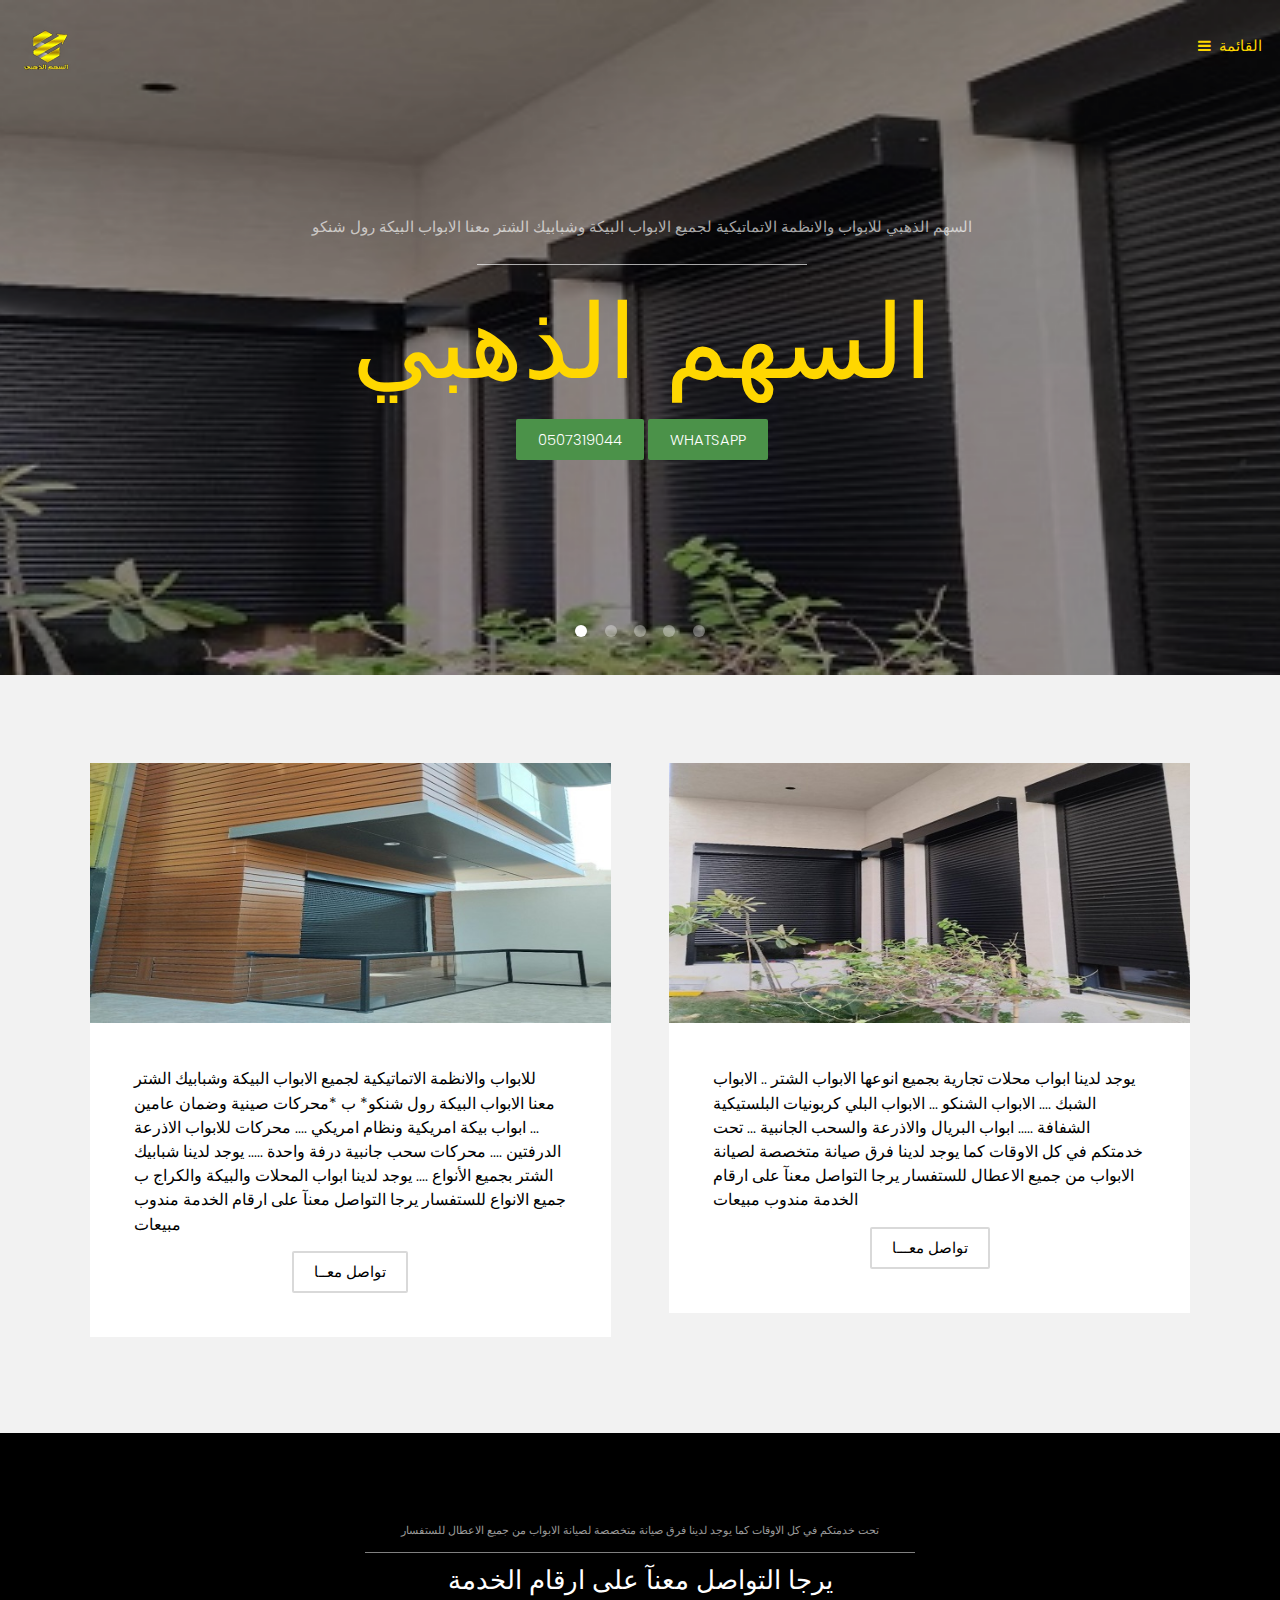
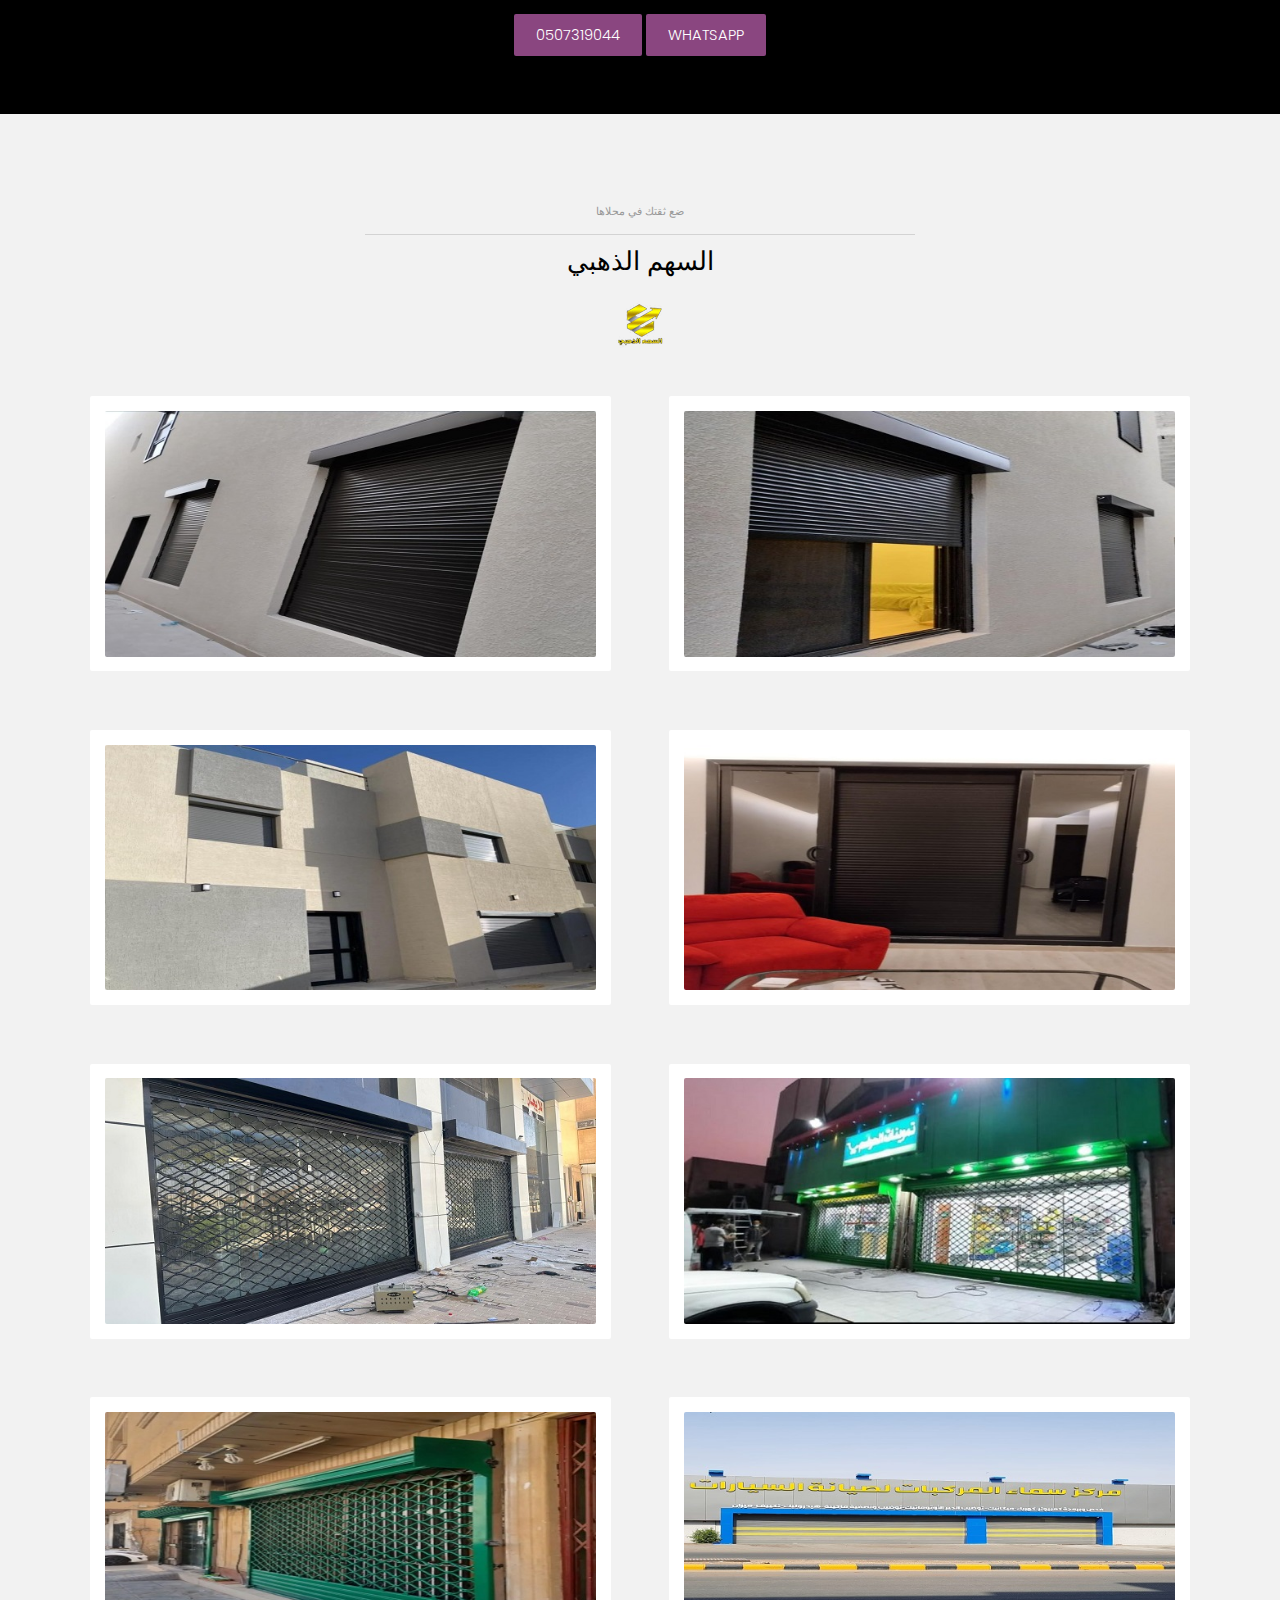
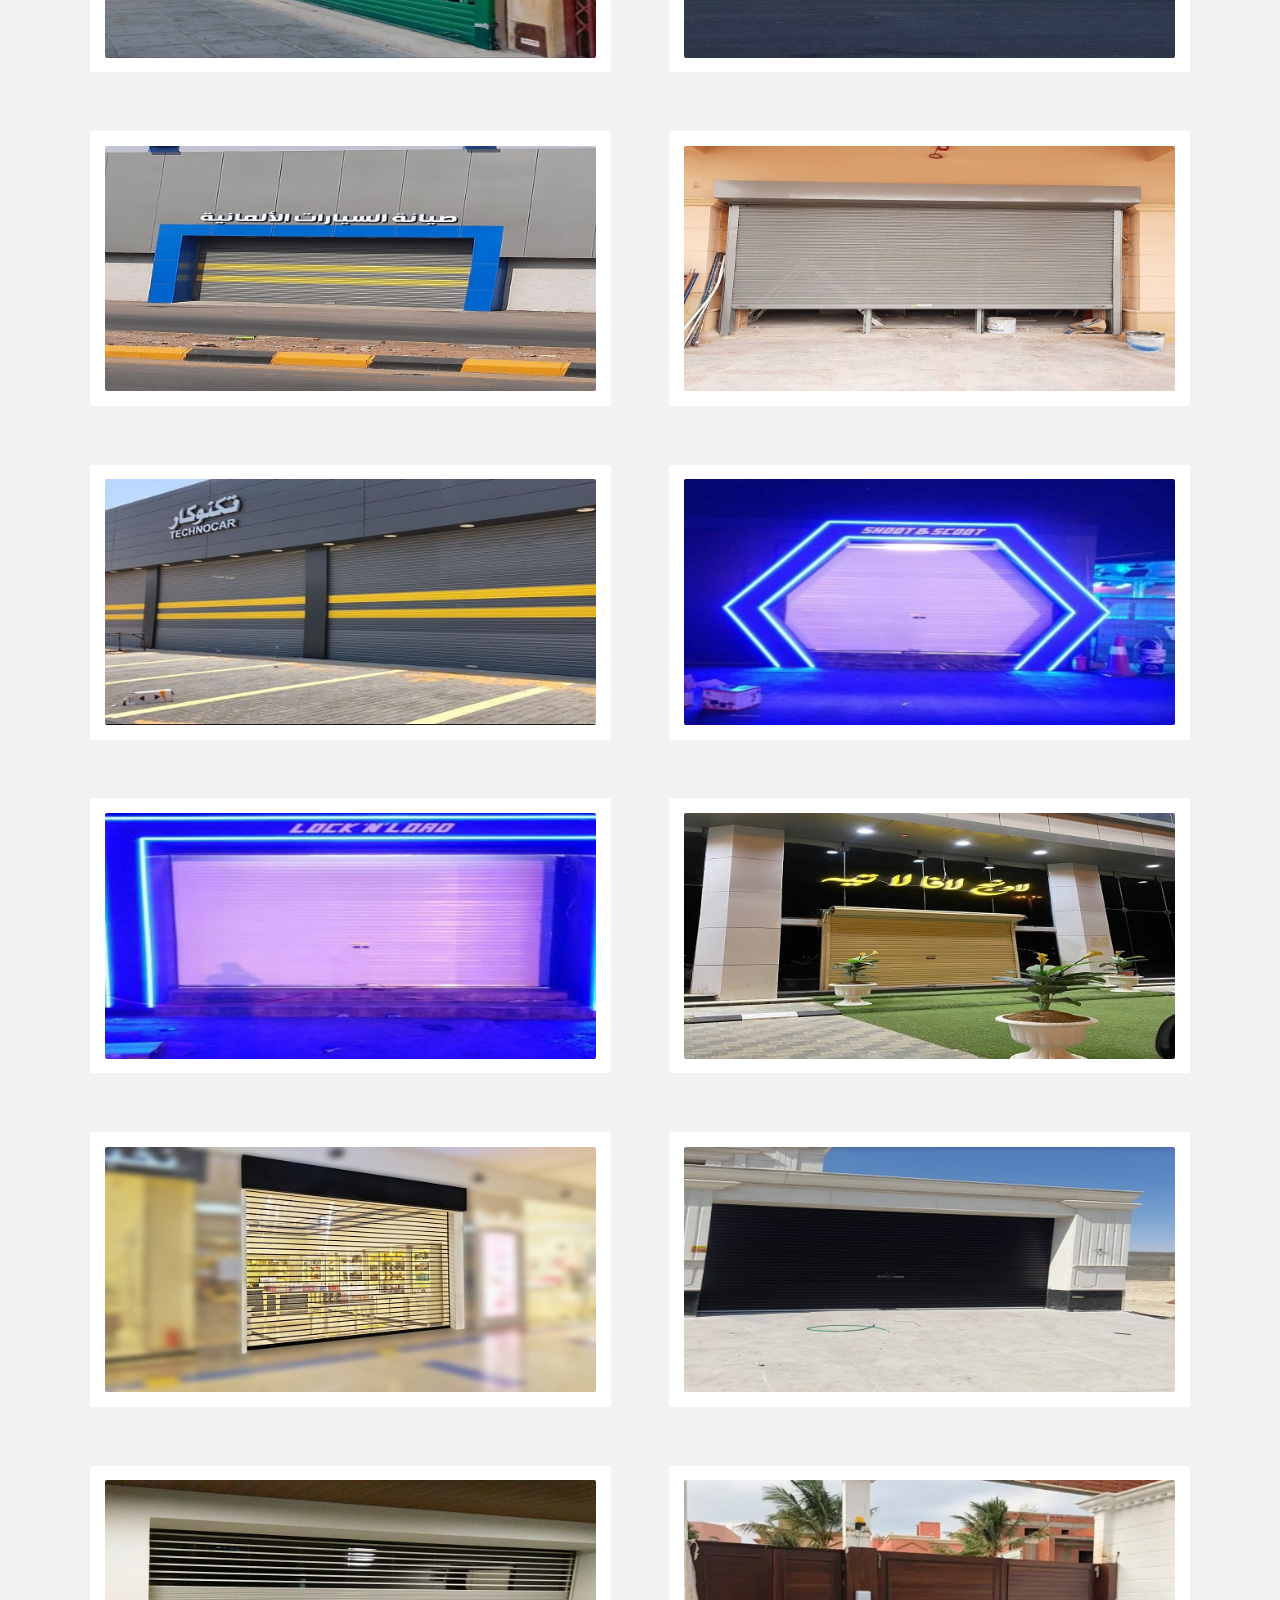
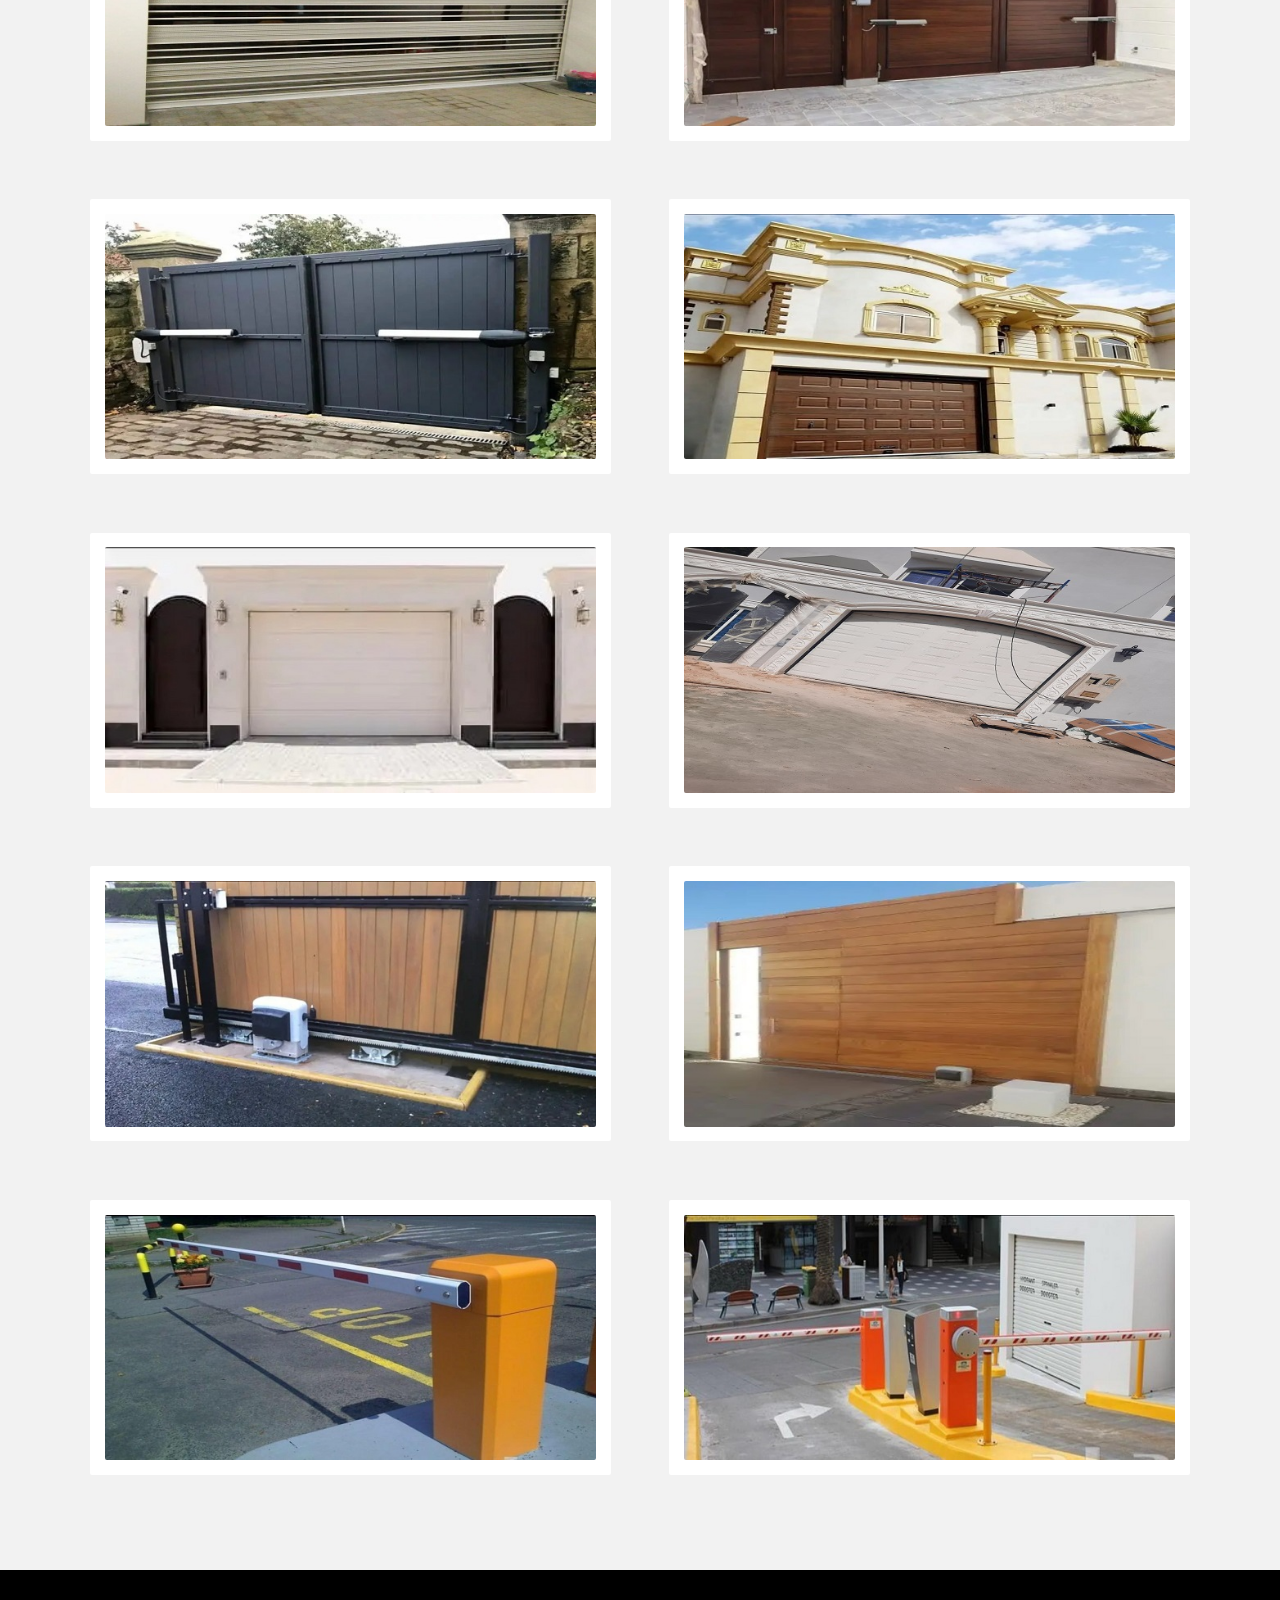
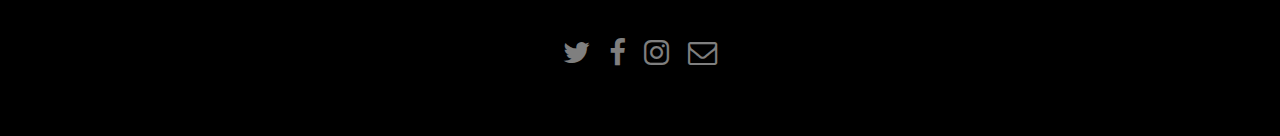
==== commit 82dc1df7: "Update index.html" ====
--- a/index.html
+++ b/index.html
@@ -39,7 +39,7 @@
 							<h2 style="color:gold">السهم الذهبي</h2>
 							<samp>
 								<img src="images/lop.png" alt="" />
-								<a  href="tel:0507319044" class="button special"> CALL:0507319044</a>
+								<a  href="tel:0507319044" class="button special">0507319044</a>
 								<a href="https://api.whatsapp.com/send?phone=+966507319044" class="button special">WhatsApp </a>
 							</samp>
 						</header>
@@ -52,8 +52,8 @@
 							<p>محركات صينية وضمان عامين ... ابواب بيكة امريكية ونظام امريكي .... محركات للابواب الاذرعة الدرفتين</p>
 							<h2 style="color:gold">السهم الذهبي</h2>
 							<samp>
-								<a href="tel:0507319044" class="button special">CALL:0507319044</a>
-								<a href="ttps://api.whatsapp.com/send?phone=0507319044" class="button special">WhatsApp </a>
+								<a href="tel:0507319044" class="button special">0507319044</a>
+								<a href="https://api.whatsapp.com/send?phone=+966507319044" class="button special">WhatsApp </a>
 							</samp>
 						</header>
 					</div>
@@ -67,7 +67,7 @@
 								
 							<h2 style="color:gold">السهم الذهبي</h2>
 							<samp>
-								<a href="tel:0507319044" class="button special">CALL:0507319044</a>
+								<a href="tel:0507319044" class="button special">0507319044</a>
 								<a href="https://api.whatsapp.com/send?phone=+966507319044" class="button special">WhatsApp </a>
 							</samp>
 							
@@ -82,7 +82,7 @@
 							<h2 style="color:gold">السهم الذهبي</h2>
 						
 							<samp>
-								<a href="tel:0507319044" class="button special">CALL:0507319044</a>
+								<a href="tel:0507319044" class="button special">0507319044</a>
 								<a href="https://api.whatsapp.com/send?phone=+966507319044" class="button special">WhatsApp </a>
 							</samp>
 						
@@ -96,8 +96,8 @@
 							<p>تحت خدمتكم في كل الاوقات كما يوجد لدينا فرق صيانة متخصصة لصيانة الابواب من جميع الاعطال للستفسار يرجا التواصل معنآ على ارقام الخدمة</p>
 							<h2 style="color:gold">السهم الذهبي</h2>
 							<samp>
-								<a href="tel:0507319044" class="button special">CALL:0507319044</a>
-								<a href="ttps://api.whatsapp.com/send?phone=0507319044" class="button special">WhatsApp </a>
+								<a href="tel:0507319044" class="button special">0507319044</a>
+								<a href="https://api.whatsapp.com/send?phone=+966507319044" class="button special">WhatsApp </a>
 							</samp>
 						</header>
 					</div>
@@ -152,8 +152,8 @@
 						<p> تحت خدمتكم في كل الاوقات كما يوجد لدينا فرق صيانة متخصصة لصيانة الابواب من جميع الاعطال للستفسار</p>
 						<h2>يرجا التواصل معنآ على ارقام الخدمة</h2>
 						<samp>
-							<a href="tel:0507319044" class="button special">CALL:0507319044</a>
-							<a href="ttps://api.whatsapp.com/send?phone=0507319044" class="button special">WhatsApp </a>
+							<a href="tel:0507319044" class="button special">0507319044</a>
+							<a href="https://api.whatsapp.com/send?phone=+966507319044" class="button special">WhatsApp </a>
 						</samp>
 					</header>
 				</div>
@@ -329,4 +329,4 @@
 			<script src="assets/js/main.js"></script>
 
 	</body>
-</html>+</html>
--- a/assets/css/main.css
+++ b/assets/css/main.css
@@ -2038,7 +2038,7 @@
 		input[type="button"].special,
 		button.special,
 		.button.special {
-			background-color: #8a4680;
+			background-color: #4b9249;
 			color: #ffffff !important;
 		}
 
@@ -2047,7 +2047,7 @@
 			input[type="button"].special:hover,
 			button.special:hover,
 			.button.special:hover {
-				background-color: #9b4f90;
+				background-color: #3fb964;
 			}
 
 			input[type="submit"].special:active,
@@ -2055,7 +2055,7 @@
 			input[type="button"].special:active,
 			button.special:active,
 			.button.special:active {
-				background-color: #793d70;
+				background-color: #376d45;
 			}
 
 /* Form */
@@ -4317,4 +4317,4 @@
 				padding: 3rem 0 1rem 0 ;
 			}
 
-		}+		}
